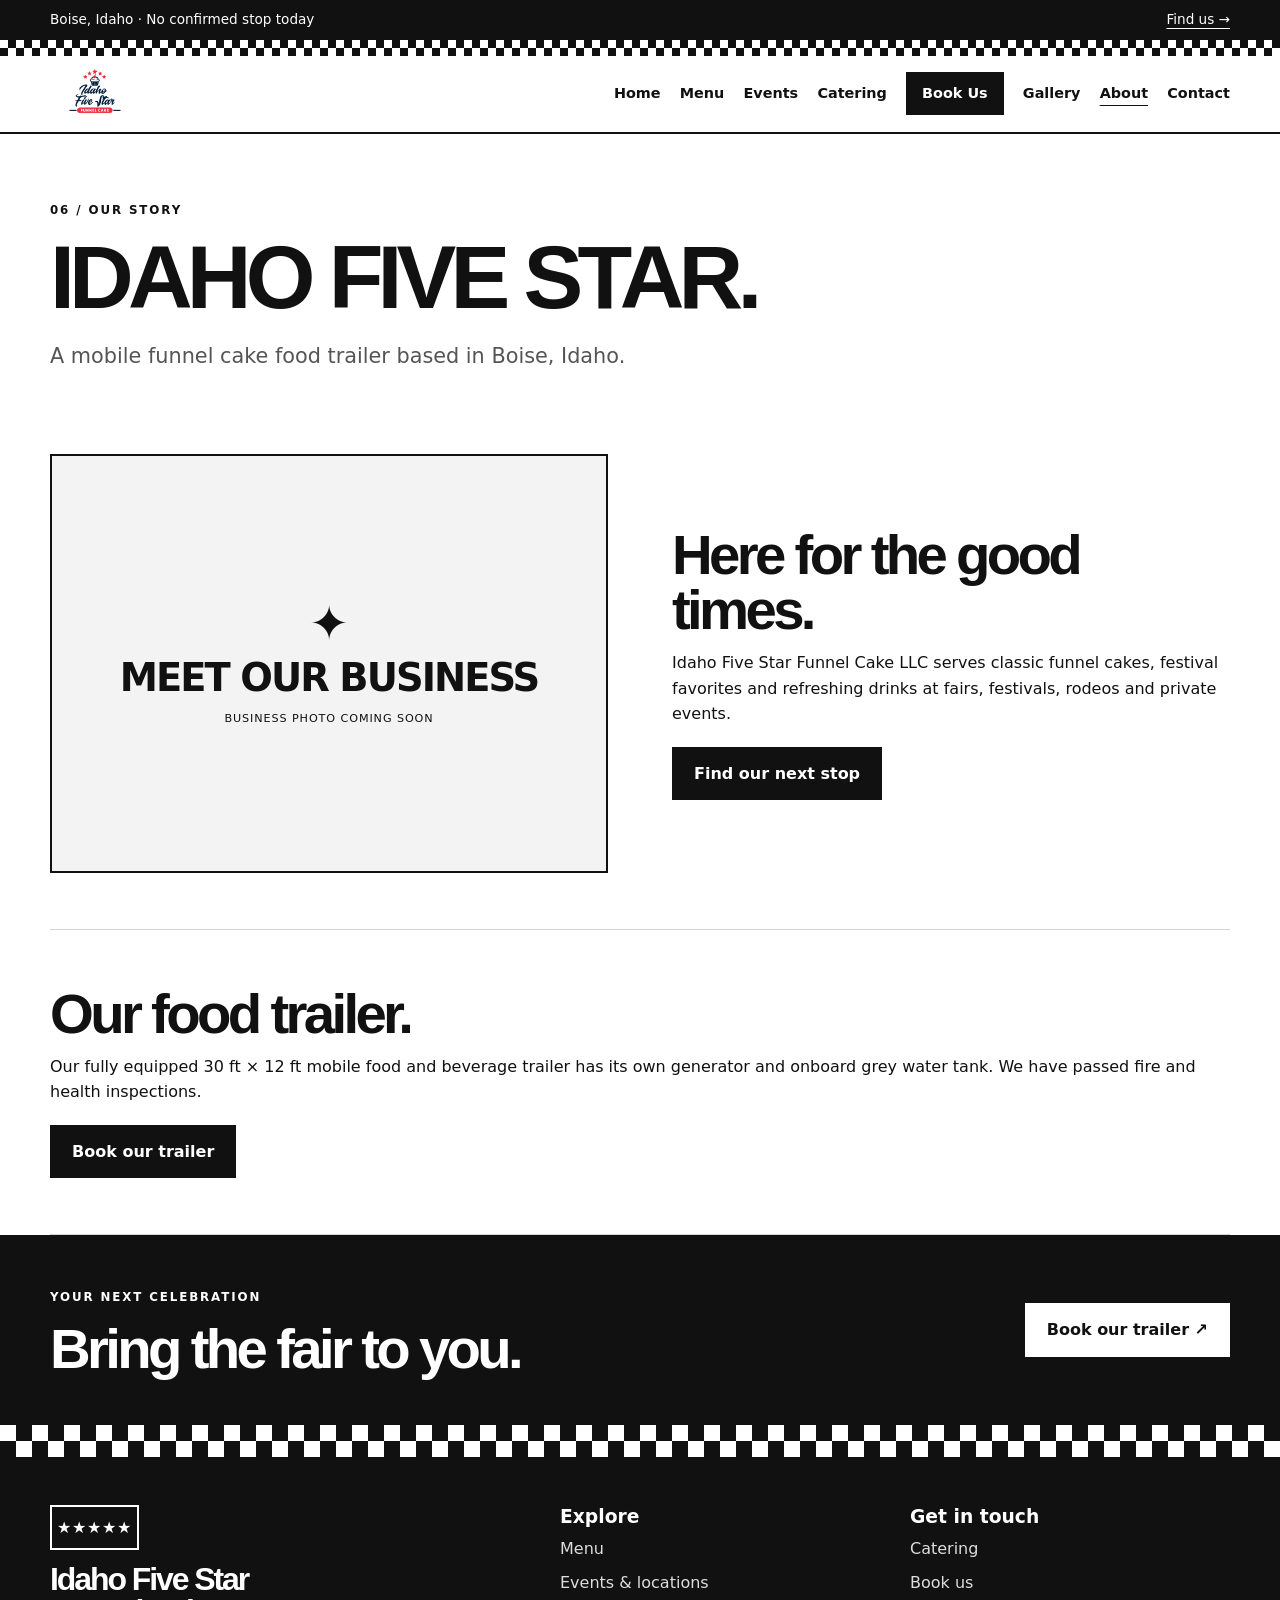
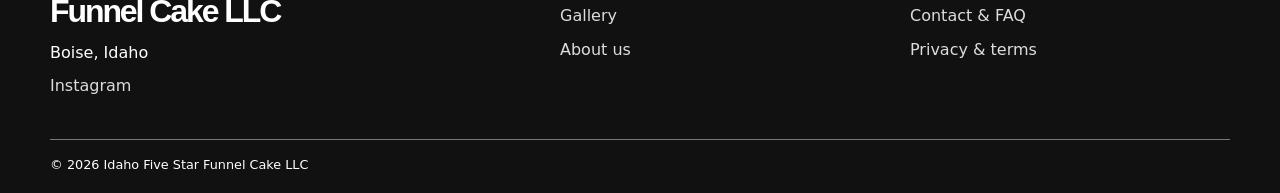
==== about/index.html @ a4c7d949 "Format about/index.html with consistent indentation" ====
<!doctype html>
<html lang="en">
    <head>
        <meta charset="utf-8">
        <meta name="viewport" content="width=device-width, initial-scale=1">
        <title>About | Idaho Five Star Funnel Cake LLC</title>
        <meta name="description" content="About — Idaho Five Star Funnel Cake LLC, a mobile funnel cake food trailer in Boise, Idaho.">
        <meta property="og:title" content="About | Idaho Five Star Funnel Cake LLC">
        <meta property="og:description" content="Find our trailer, explore our menu or request event catering.">
        <link rel="icon" href="../assets/favicon.svg">
        <link rel="stylesheet" href="../assets/styles.css">
        <script defer src="../assets/data.js"></script>
        <script defer src="../assets/core.js"></script>
        <script defer src="../assets/site.js"></script>
    </head>
    <body data-root="../">
        <a class="skip" href="#main">Skip to content</a>
        <div class="top">
            <div class="wrap between">
                <span id="today">Boise, Idaho · Schedule coming soon</span>
                <a href="../events/">Find us →</a>
            </div>
        </div>
        <div class="checker thin"></div>
        <header>
            <div class="wrap nav-wrap">
                <a class="brand" href=".././"><span class="mark">★★★★★</span><span><small>IDAHO FIVE STAR</small><strong>FUNNEL CAKE</strong></span></a>
                <button class="nav-toggle" aria-controls="nav" aria-expanded="false">Menu ☰</button>
                <nav id="nav" aria-label="Main navigation">
                    <a   href=".././">Home</a>
                    <a   href="../menu/">Menu</a>
                    <a   href="../events/">Events</a>
                    <a   href="../catering/">Catering</a>
                    <a  class="book" href="../booking/">Book Us</a>
                    <a   href="../gallery/">Gallery</a>
                    <a aria-current="page"  href="../about/">About</a>
                    <a   href="../contact/">Contact</a>
                </nav>
            </div>
        </header>
        <main id="main">
            <section class="intro wrap">
                <span class="eyebrow">06 / Our story</span>
                <h1>Idaho Five Star.</h1>
                <p class="lead">A mobile funnel cake food trailer based in Boise, Idaho.</p>
            </section>
            <section class="wrap section split">
                <div class="photo" data-photo="about">
                    <span aria-hidden="true">✦</span>
                    <strong>MEET OUR BUSINESS</strong>
                    <small>Business photo coming soon</small>
                </div>
                <div>
                    <h2>Here for the good times.</h2>
                    <p>Idaho Five Star Funnel Cake LLC serves classic funnel cakes, festival favorites and refreshing drinks at fairs, festivals, rodeos and private events.</p>
                    <a class="button" href="../events/">Find our next stop</a>
                </div>
            </section>
            <section class="wrap section">
                <h2>Our food trailer.</h2>
                <p>Our fully equipped 30 ft × 12 ft mobile food and beverage trailer has its own generator and onboard grey water tank. We have passed fire and health inspections.</p>
                <a class="button" href="../booking/">Book our trailer</a>
            </section>
            <section class="cta">
                <div class="wrap between">
                    <div>
                        <span class="eyebrow">Your next celebration</span>
                        <h2>Bring the fair to you.</h2>
                    </div>
                    <a class="button white" href="../booking/">Book our trailer ↗</a>
                </div>
            </section>
        </main>
        <div class="checker"></div>
        <footer>
            <div class="wrap footer-grid">
                <div>
                    <span class="mark">★★★★★</span>
                    <h2>Idaho Five Star<br>Funnel Cake LLC</h2>
                    <p>Boise, Idaho</p>
                    <div id="social"></div>
                </div>
                <div>
                    <h3>Explore</h3>
                    <a href="../menu/">Menu</a>
                    <a href="../events/">Events & locations</a>
                    <a href="../gallery/">Gallery</a>
                    <a href="../about/">About us</a>
                </div>
                <div>
                    <h3>Get in touch</h3>
                    <a href="../catering/">Catering</a>
                    <a href="../booking/">Book us</a>
                    <a href="../contact/">Contact & FAQ</a>
                    <a href="../privacy/">Privacy & terms</a>
                </div>
            </div>
            <div class="wrap copyright">© <span id="year"></span> Idaho Five Star Funnel Cake LLC</div>
        </footer>
    </body>
</html>
---- assets/styles.css ----
/* Theme: monochrome retro concession stand. Change these variables to rebrand. */
:root{--ink:#111;--paper:#fff;--soft:#f3f3f3;--muted:#555;--line:#d4d4d4;--max:1180px}*{box-sizing:border-box}html{scroll-behavior:smooth}body{margin:0;background:var(--paper);color:var(--ink);font:16px/1.6 system-ui,-apple-system,"Segoe UI",sans-serif}h1,h2,h3,p,figure{margin:0}h1,h2{font-family:Arial,Helvetica,sans-serif;font-weight:900;letter-spacing:-.065em;line-height:.99}h1{font-size:clamp(3.4rem,8vw,7rem);text-transform:uppercase}h2{font-size:clamp(2rem,4.4vw,3.6rem)}h3{line-height:1.25}p{margin-top:12px}a{color:inherit;text-underline-offset:4px}a:hover{text-decoration-thickness:2px}button,input,select,textarea{font:inherit}button{cursor:pointer}img{display:block;max-width:100%}:focus-visible{outline:3px solid #666;outline-offset:4px}.wrap{width:min(var(--max),calc(100% - 48px));margin:auto}.between{display:flex;justify-content:space-between;align-items:center;gap:20px}.top{background:#111;color:#fff;padding:9px 0;font-size:.85rem}.checker{height:32px;background:conic-gradient(#111 25%,#fff 0 50%,#111 0 75%,#fff 0) 0 0/32px 32px}.checker.thin{height:16px;background-size:16px 16px}header{border-bottom:2px solid #111}.nav-wrap{min-height:88px;display:flex;align-items:center;justify-content:space-between;gap:22px}.brand{display:flex;align-items:center;gap:9px;text-decoration:none;line-height:1.1;flex-shrink:0}.brand small{display:block;font-weight:800;letter-spacing:.12em;font-size:.67rem}.brand strong{font-size:1.25rem;font-weight:950;letter-spacing:-.06em}.mark{display:inline-block;font-size:1rem;letter-spacing:.04em;border:2px solid currentColor;padding:8px 5px}.nav-wrap nav{display:flex;gap:clamp(10px,1.5vw,20px);align-items:center;flex-wrap:wrap;font-size:.9rem;font-weight:700}.nav-wrap nav a{text-decoration:none}.nav-wrap nav a[aria-current]{text-decoration:underline;text-underline-offset:7px}.nav-wrap .book{padding:10px 16px;background:#111;color:#fff}.nav-toggle{display:none}.hero,.split{display:grid;grid-template-columns:1fr 1fr;gap:clamp(24px,5vw,72px);align-items:center}.hero{padding-block:72px}.hero h1{margin:18px 0 22px}.eyebrow{font-size:.74rem;text-transform:uppercase;letter-spacing:.16em;font-weight:850}.lead{color:var(--muted);font-size:clamp(1.05rem,2vw,1.3rem);max-width:690px}.actions{display:flex;gap:10px;flex-wrap:wrap;margin-top:28px}.button{display:inline-flex;align-items:center;justify-content:center;padding:12px 20px;min-height:48px;background:#111;color:#fff;border:2px solid #111;font-weight:800;text-decoration:none;text-align:center}.button:hover{background:#333}.button.outline{background:white;color:#111}.button.outline:hover{background:#eee}.button.white{background:white;color:#111;border-color:white}.button.white:hover{background:#ddd}.photo{aspect-ratio:4/3;background:var(--soft);border:2px solid #111;display:flex;flex-direction:column;align-items:center;justify-content:center;text-align:center;gap:12px;padding:18px;position:relative;overflow:hidden}.hero .photo{aspect-ratio:4/5;max-height:560px;background:#111;color:#fff;outline:2px solid #111;outline-offset:7px}.photo>span{font-size:3rem;line-height:1}.photo>strong{font-size:clamp(1.2rem,3vw,2.5rem);line-height:1;font-weight:900;letter-spacing:-.05em}.photo>small{text-transform:uppercase;letter-spacing:.08em;font-size:.7rem}.photo img{position:absolute;inset:0;width:100%;height:100%;object-fit:cover}.next{padding:22px 0;border-bottom:2px solid #111}.section{padding-block:56px;border-bottom:1px solid var(--line)}.section .button{margin-top:20px}form .button{margin-top:0!important}.grid{display:grid;grid-template-columns:repeat(3,minmax(0,1fr));gap:24px;margin-top:24px}.item{border-bottom:2px solid #111;padding-bottom:18px}.item .photo{aspect-ratio:4/3}.item h3{font-size:1.25rem;margin-top:12px}.item .between{align-items:baseline}.item .price{font-weight:800;white-space:nowrap}.item p{color:var(--muted)}.intro{padding-block:62px 25px}.intro h1{font-size:clamp(3rem,7vw,5.8rem);margin-top:12px}.intro .lead{margin-top:18px}.cta{background:#111;color:#fff;padding:48px 0}.cta h2{margin-top:12px}.filters{display:flex;flex-wrap:wrap;gap:8px;margin-block:14px}.filters button{background:#fff;border:1px solid #111;padding:10px 18px;min-height:44px;font-weight:700}.filters button[aria-pressed=true]{background:#111;color:white}.notice,.empty{padding:18px;border-left:4px solid #111;background:var(--soft);margin:16px 0}.grid>.empty{grid-column:1/-1}.event{display:grid;grid-template-columns:140px 1fr auto;gap:20px;padding:20px 0;border-bottom:1px solid var(--line);align-items:center}.event a{display:block}.spaced{margin-top:40px}.table-scroll{overflow-x:auto}table{border-collapse:collapse;width:100%;margin-top:18px;text-align:left}td,th{padding:12px;border-bottom:1px solid var(--line)}caption{text-align:left;margin-bottom:10px;color:var(--muted)}.top-align{align-items:start}form{display:grid;gap:16px}label{display:grid;gap:6px;font-weight:650}input,select,textarea{width:100%;border:1px solid #777;background:#fff;color:#111;padding:11px;min-height:46px}textarea{resize:vertical}.fields{display:grid;grid-template-columns:1fr 1fr;gap:14px}.check{display:flex;align-items:center;gap:10px;font-weight:400}.check input{width:20px;min-height:20px;flex-shrink:0;accent-color:#111}fieldset{border:1px solid #777;padding:15px}.estimate{padding:28px;background:#111;color:white;position:sticky;top:20px}.estimate output{display:block;font-size:clamp(2.5rem,6vw,4rem);font-weight:900;line-height:1.2}.estimate .line{display:flex;justify-content:space-between;border-bottom:1px solid #777;padding:10px 0;gap:10px}.trap{position:absolute;left:-10000px;width:1px;height:1px;overflow:hidden}.gallery-btn{background:none;border:0;padding:0;text-align:left;color:inherit}.gallery-btn img{width:100%;aspect-ratio:4/3;object-fit:cover}.gallery-btn span{display:block;padding-top:8px}dialog{max-width:90vw;max-height:90vh;border:2px solid #111;padding:18px}dialog::backdrop{background:#000b}dialog img{max-height:70vh}dialog button{display:block;margin-left:auto;border:0;background:none;font-size:2rem}details{border-bottom:1px solid var(--line);padding:16px 0}summary{font-weight:700;cursor:pointer}.prose{max-width:780px}.prose h2{margin-top:26px;font-size:2rem}footer{background:#111;color:#fff;padding:48px 0 18px}.footer-grid{display:grid;grid-template-columns:1.5fr 1fr 1fr;gap:30px}footer h2{font-size:2rem;margin-top:14px}footer a{display:block;margin:8px 0;text-decoration:none;color:#ddd}footer a:hover{text-decoration:underline}.copyright{margin-top:32px;padding-top:15px;border-top:1px solid #777;font-size:.8rem}.skip{position:absolute;left:8px;top:-100px;background:white;padding:10px;z-index:5}.skip:focus{top:10px}[hidden]{display:none!important}@media(max-width:1050px){.nav-toggle{display:block;background:#fff;border:1px solid #111;padding:10px;min-height:44px}.nav-wrap{flex-wrap:wrap;padding-block:12px;min-height:72px}.nav-wrap nav{display:none;width:100%;flex-direction:column;align-items:stretch;gap:0}.nav-wrap nav.open{display:flex}.nav-wrap nav a{padding:12px}.grid{grid-template-columns:repeat(2,minmax(0,1fr))}}@media(max-width:650px){.wrap{width:calc(100% - 32px)}.hero,.split,.footer-grid{grid-template-columns:1fr;gap:26px}.hero{padding-block:40px}.hero .photo{aspect-ratio:4/3}.section{padding-block:36px}.intro{padding-block:40px 15px}.between{flex-wrap:wrap;gap:10px}.top .between{flex-wrap:nowrap}.grid,.fields,.event{grid-template-columns:1fr}.estimate{position:static}.checker{height:24px;background-size:24px 24px}.checker.thin{height:12px;background-size:12px 12px}}@media(prefers-reduced-motion:reduce){html{scroll-behavior:auto}}

/* Official logo, illustrative menu photos and text-only drinks dropdown. */
.brand-logo{width:100px;height:60px;object-fit:contain}
.hero .photo.logo-hero{background:transparent;width:min(100%,280px);aspect-ratio:1/1;max-height:280px;justify-self:center;border:0;outline:0;padding:0}
.hero .photo.logo-hero img{object-fit:contain;padding:0}
.image-note{display:block;color:#555;font-size:.72rem;margin-top:5px}
.item .between{flex-wrap:wrap;gap:4px 12px}.item .price{font-size:.85rem;white-space:normal}
.drinks-item{grid-column:1/-1;padding:0;border:1px solid #111}
.drinks-item details{border:0;padding:0}
.drinks-item summary{padding:18px 22px;cursor:pointer;display:list-item}
.drinks-item .drinks-title{font-size:1.25rem;margin-left:8px;font-weight:800}
.drinks-item .price{float:right;margin-left:8px}
.drinks-item details p{padding:0 22px}.drinks-item ul{margin:14px 22px 22px;padding-left:20px}
@media(max-width:650px){.brand-logo{width:85px;height:50px}.hero .photo.logo-hero{width:min(100%,190px);max-height:190px;aspect-ratio:1/1}.drinks-item summary{padding:14px}.drinks-item .price{float:none;display:block;margin-left:22px}}

/* Prevent intrinsic image dimensions from expanding the navigation header. */
.nav-wrap .brand:has(.brand-logo){width:90px;height:60px;flex:0 0 90px}.nav-wrap .brand img.brand-logo{width:90px!important;height:60px!important;max-width:90px!important;max-height:60px!important;object-fit:contain}.nav-wrap{min-height:76px}.nav-wrap nav{flex-shrink:1}
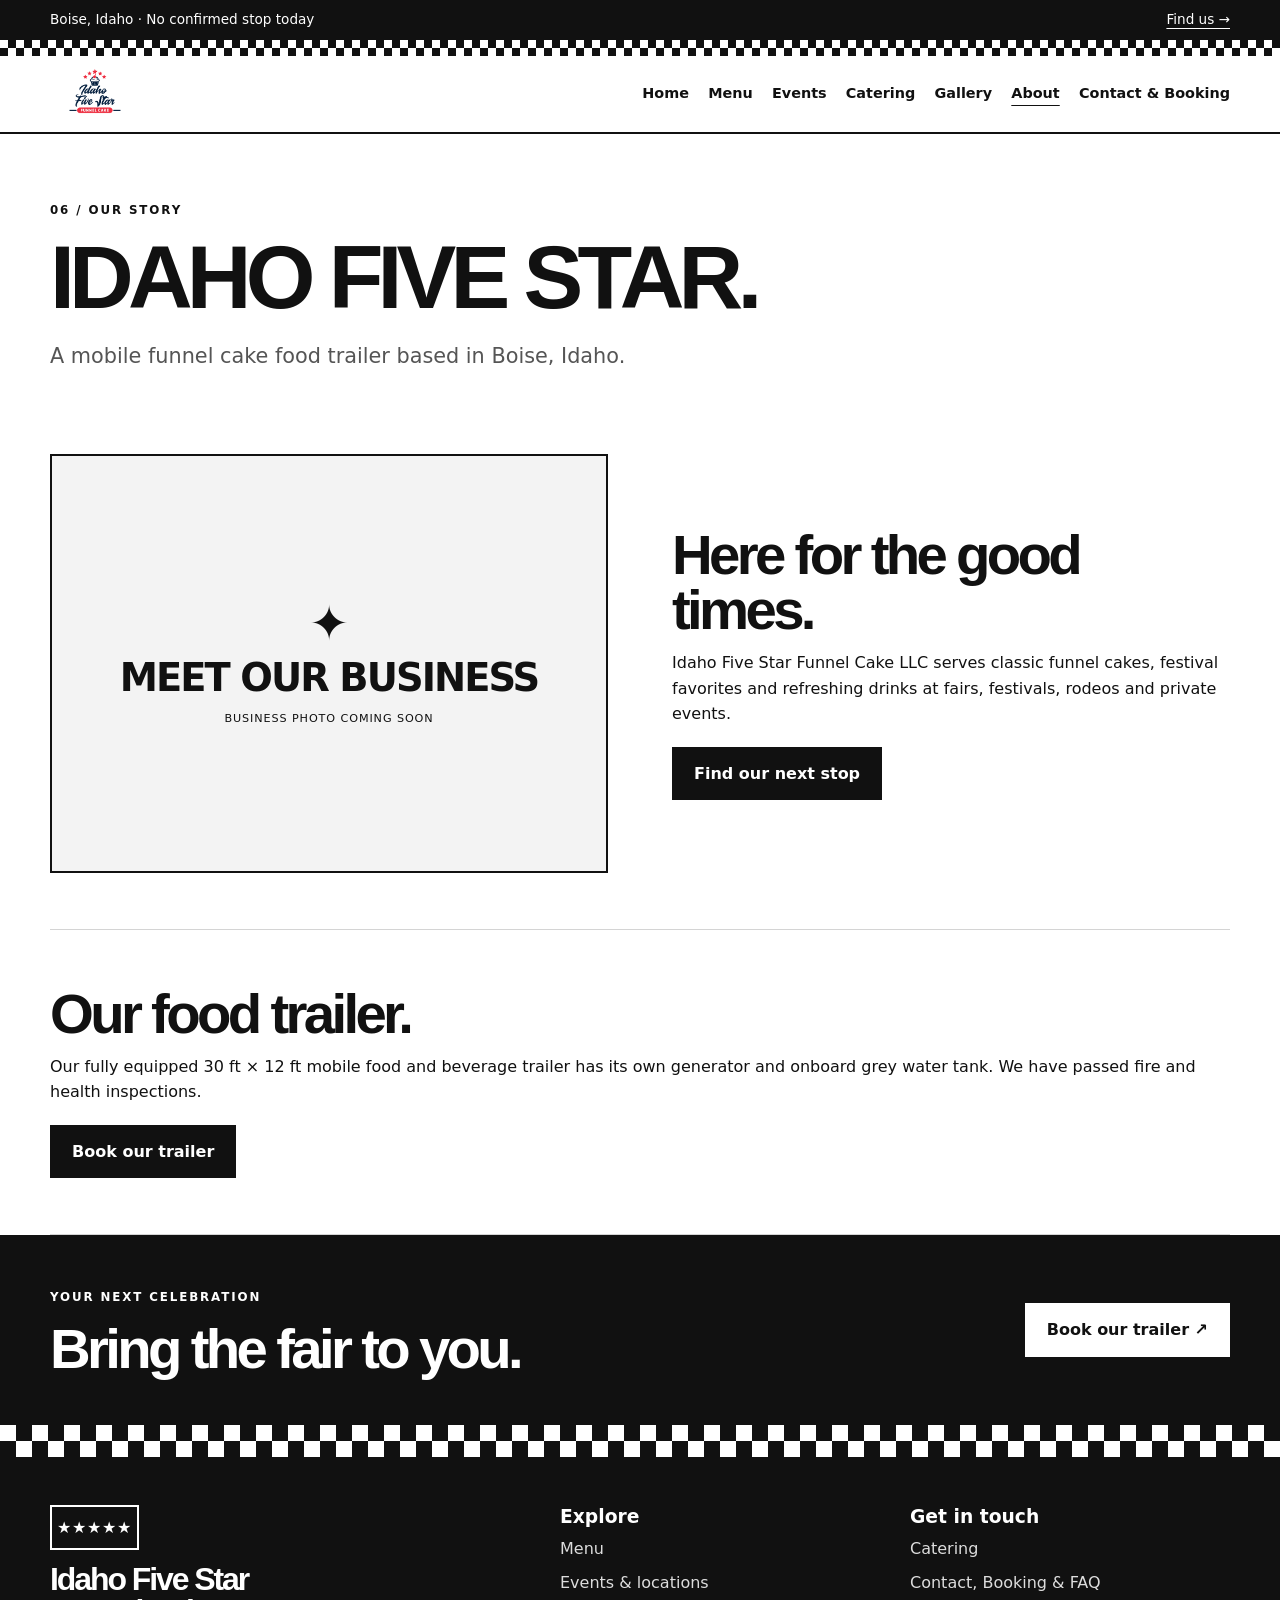
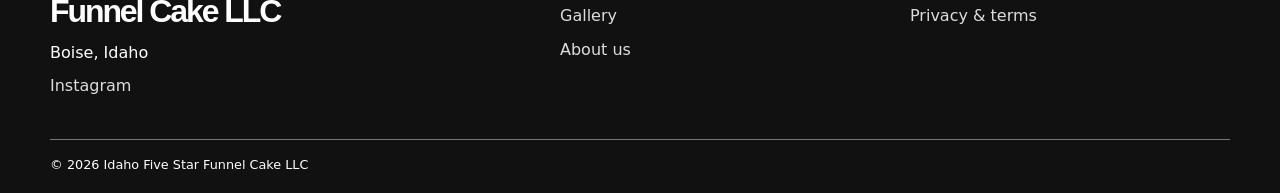
==== commit 23496102: "Combine Contact and Book Us navigation and pages" ====
--- a/about/index.html
+++ b/about/index.html
@@ -31,10 +31,9 @@
                     <a   href="../menu/">Menu</a>
                     <a   href="../events/">Events</a>
                     <a   href="../catering/">Catering</a>
-                    <a  class="book" href="../booking/">Book Us</a>
                     <a   href="../gallery/">Gallery</a>
                     <a aria-current="page"  href="../about/">About</a>
-                    <a   href="../contact/">Contact</a>
+                    <a   href="../contact/">Contact &amp; Booking</a>
                 </nav>
             </div>
         </header>
@@ -59,7 +58,7 @@
             <section class="wrap section">
                 <h2>Our food trailer.</h2>
                 <p>Our fully equipped 30 ft × 12 ft mobile food and beverage trailer has its own generator and onboard grey water tank. We have passed fire and health inspections.</p>
-                <a class="button" href="../booking/">Book our trailer</a>
+                <a class="button" href="../contact/#booking">Book our trailer</a>
             </section>
             <section class="cta">
                 <div class="wrap between">
@@ -67,7 +66,7 @@
                         <span class="eyebrow">Your next celebration</span>
                         <h2>Bring the fair to you.</h2>
                     </div>
-                    <a class="button white" href="../booking/">Book our trailer ↗</a>
+                    <a class="button white" href="../contact/#booking">Book our trailer ↗</a>
                 </div>
             </section>
         </main>
@@ -90,8 +89,7 @@
                 <div>
                     <h3>Get in touch</h3>
                     <a href="../catering/">Catering</a>
-                    <a href="../booking/">Book us</a>
-                    <a href="../contact/">Contact & FAQ</a>
+                    <a href="../contact/">Contact, Booking &amp; FAQ</a>
                     <a href="../privacy/">Privacy & terms</a>
                 </div>
             </div>
--- a/assets/styles.css
+++ b/assets/styles.css
@@ -1,19 +1,868 @@
 /* Theme: monochrome retro concession stand. Change these variables to rebrand. */
-:root{--ink:#111;--paper:#fff;--soft:#f3f3f3;--muted:#555;--line:#d4d4d4;--max:1180px}*{box-sizing:border-box}html{scroll-behavior:smooth}body{margin:0;background:var(--paper);color:var(--ink);font:16px/1.6 system-ui,-apple-system,"Segoe UI",sans-serif}h1,h2,h3,p,figure{margin:0}h1,h2{font-family:Arial,Helvetica,sans-serif;font-weight:900;letter-spacing:-.065em;line-height:.99}h1{font-size:clamp(3.4rem,8vw,7rem);text-transform:uppercase}h2{font-size:clamp(2rem,4.4vw,3.6rem)}h3{line-height:1.25}p{margin-top:12px}a{color:inherit;text-underline-offset:4px}a:hover{text-decoration-thickness:2px}button,input,select,textarea{font:inherit}button{cursor:pointer}img{display:block;max-width:100%}:focus-visible{outline:3px solid #666;outline-offset:4px}.wrap{width:min(var(--max),calc(100% - 48px));margin:auto}.between{display:flex;justify-content:space-between;align-items:center;gap:20px}.top{background:#111;color:#fff;padding:9px 0;font-size:.85rem}.checker{height:32px;background:conic-gradient(#111 25%,#fff 0 50%,#111 0 75%,#fff 0) 0 0/32px 32px}.checker.thin{height:16px;background-size:16px 16px}header{border-bottom:2px solid #111}.nav-wrap{min-height:88px;display:flex;align-items:center;justify-content:space-between;gap:22px}.brand{display:flex;align-items:center;gap:9px;text-decoration:none;line-height:1.1;flex-shrink:0}.brand small{display:block;font-weight:800;letter-spacing:.12em;font-size:.67rem}.brand strong{font-size:1.25rem;font-weight:950;letter-spacing:-.06em}.mark{display:inline-block;font-size:1rem;letter-spacing:.04em;border:2px solid currentColor;padding:8px 5px}.nav-wrap nav{display:flex;gap:clamp(10px,1.5vw,20px);align-items:center;flex-wrap:wrap;font-size:.9rem;font-weight:700}.nav-wrap nav a{text-decoration:none}.nav-wrap nav a[aria-current]{text-decoration:underline;text-underline-offset:7px}.nav-wrap .book{padding:10px 16px;background:#111;color:#fff}.nav-toggle{display:none}.hero,.split{display:grid;grid-template-columns:1fr 1fr;gap:clamp(24px,5vw,72px);align-items:center}.hero{padding-block:72px}.hero h1{margin:18px 0 22px}.eyebrow{font-size:.74rem;text-transform:uppercase;letter-spacing:.16em;font-weight:850}.lead{color:var(--muted);font-size:clamp(1.05rem,2vw,1.3rem);max-width:690px}.actions{display:flex;gap:10px;flex-wrap:wrap;margin-top:28px}.button{display:inline-flex;align-items:center;justify-content:center;padding:12px 20px;min-height:48px;background:#111;color:#fff;border:2px solid #111;font-weight:800;text-decoration:none;text-align:center}.button:hover{background:#333}.button.outline{background:white;color:#111}.button.outline:hover{background:#eee}.button.white{background:white;color:#111;border-color:white}.button.white:hover{background:#ddd}.photo{aspect-ratio:4/3;background:var(--soft);border:2px solid #111;display:flex;flex-direction:column;align-items:center;justify-content:center;text-align:center;gap:12px;padding:18px;position:relative;overflow:hidden}.hero .photo{aspect-ratio:4/5;max-height:560px;background:#111;color:#fff;outline:2px solid #111;outline-offset:7px}.photo>span{font-size:3rem;line-height:1}.photo>strong{font-size:clamp(1.2rem,3vw,2.5rem);line-height:1;font-weight:900;letter-spacing:-.05em}.photo>small{text-transform:uppercase;letter-spacing:.08em;font-size:.7rem}.photo img{position:absolute;inset:0;width:100%;height:100%;object-fit:cover}.next{padding:22px 0;border-bottom:2px solid #111}.section{padding-block:56px;border-bottom:1px solid var(--line)}.section .button{margin-top:20px}form .button{margin-top:0!important}.grid{display:grid;grid-template-columns:repeat(3,minmax(0,1fr));gap:24px;margin-top:24px}.item{border-bottom:2px solid #111;padding-bottom:18px}.item .photo{aspect-ratio:4/3}.item h3{font-size:1.25rem;margin-top:12px}.item .between{align-items:baseline}.item .price{font-weight:800;white-space:nowrap}.item p{color:var(--muted)}.intro{padding-block:62px 25px}.intro h1{font-size:clamp(3rem,7vw,5.8rem);margin-top:12px}.intro .lead{margin-top:18px}.cta{background:#111;color:#fff;padding:48px 0}.cta h2{margin-top:12px}.filters{display:flex;flex-wrap:wrap;gap:8px;margin-block:14px}.filters button{background:#fff;border:1px solid #111;padding:10px 18px;min-height:44px;font-weight:700}.filters button[aria-pressed=true]{background:#111;color:white}.notice,.empty{padding:18px;border-left:4px solid #111;background:var(--soft);margin:16px 0}.grid>.empty{grid-column:1/-1}.event{display:grid;grid-template-columns:140px 1fr auto;gap:20px;padding:20px 0;border-bottom:1px solid var(--line);align-items:center}.event a{display:block}.spaced{margin-top:40px}.table-scroll{overflow-x:auto}table{border-collapse:collapse;width:100%;margin-top:18px;text-align:left}td,th{padding:12px;border-bottom:1px solid var(--line)}caption{text-align:left;margin-bottom:10px;color:var(--muted)}.top-align{align-items:start}form{display:grid;gap:16px}label{display:grid;gap:6px;font-weight:650}input,select,textarea{width:100%;border:1px solid #777;background:#fff;color:#111;padding:11px;min-height:46px}textarea{resize:vertical}.fields{display:grid;grid-template-columns:1fr 1fr;gap:14px}.check{display:flex;align-items:center;gap:10px;font-weight:400}.check input{width:20px;min-height:20px;flex-shrink:0;accent-color:#111}fieldset{border:1px solid #777;padding:15px}.estimate{padding:28px;background:#111;color:white;position:sticky;top:20px}.estimate output{display:block;font-size:clamp(2.5rem,6vw,4rem);font-weight:900;line-height:1.2}.estimate .line{display:flex;justify-content:space-between;border-bottom:1px solid #777;padding:10px 0;gap:10px}.trap{position:absolute;left:-10000px;width:1px;height:1px;overflow:hidden}.gallery-btn{background:none;border:0;padding:0;text-align:left;color:inherit}.gallery-btn img{width:100%;aspect-ratio:4/3;object-fit:cover}.gallery-btn span{display:block;padding-top:8px}dialog{max-width:90vw;max-height:90vh;border:2px solid #111;padding:18px}dialog::backdrop{background:#000b}dialog img{max-height:70vh}dialog button{display:block;margin-left:auto;border:0;background:none;font-size:2rem}details{border-bottom:1px solid var(--line);padding:16px 0}summary{font-weight:700;cursor:pointer}.prose{max-width:780px}.prose h2{margin-top:26px;font-size:2rem}footer{background:#111;color:#fff;padding:48px 0 18px}.footer-grid{display:grid;grid-template-columns:1.5fr 1fr 1fr;gap:30px}footer h2{font-size:2rem;margin-top:14px}footer a{display:block;margin:8px 0;text-decoration:none;color:#ddd}footer a:hover{text-decoration:underline}.copyright{margin-top:32px;padding-top:15px;border-top:1px solid #777;font-size:.8rem}.skip{position:absolute;left:8px;top:-100px;background:white;padding:10px;z-index:5}.skip:focus{top:10px}[hidden]{display:none!important}@media(max-width:1050px){.nav-toggle{display:block;background:#fff;border:1px solid #111;padding:10px;min-height:44px}.nav-wrap{flex-wrap:wrap;padding-block:12px;min-height:72px}.nav-wrap nav{display:none;width:100%;flex-direction:column;align-items:stretch;gap:0}.nav-wrap nav.open{display:flex}.nav-wrap nav a{padding:12px}.grid{grid-template-columns:repeat(2,minmax(0,1fr))}}@media(max-width:650px){.wrap{width:calc(100% - 32px)}.hero,.split,.footer-grid{grid-template-columns:1fr;gap:26px}.hero{padding-block:40px}.hero .photo{aspect-ratio:4/3}.section{padding-block:36px}.intro{padding-block:40px 15px}.between{flex-wrap:wrap;gap:10px}.top .between{flex-wrap:nowrap}.grid,.fields,.event{grid-template-columns:1fr}.estimate{position:static}.checker{height:24px;background-size:24px 24px}.checker.thin{height:12px;background-size:12px 12px}}@media(prefers-reduced-motion:reduce){html{scroll-behavior:auto}}
+
+:root {
+    --ink: #111;
+    --paper: #fff;
+    --soft: #f3f3f3;
+    --muted: #555;
+    --line: #d4d4d4;
+    --max: 1180px;
+}
+
+* {
+    box-sizing: border-box;
+}
+
+html {
+    scroll-behavior: smooth;
+}
+
+body {
+    margin: 0;
+    background: var(--paper);
+    color: var(--ink);
+    font: 16px/1.6 system-ui,-apple-system,"Segoe UI",sans-serif;
+}
+
+h1, h2, h3, p, figure {
+    margin: 0;
+}
+
+h1, h2 {
+    font-family: Arial,Helvetica,sans-serif;
+    font-weight: 900;
+    letter-spacing: -.065em;
+    line-height: .99;
+}
+
+h1 {
+    font-size: clamp(3.4rem,8vw,7rem);
+    text-transform: uppercase;
+}
+
+h2 {
+    font-size: clamp(2rem,4.4vw,3.6rem);
+}
+
+h3 {
+    line-height: 1.25;
+}
+
+p {
+    margin-top: 12px;
+}
+
+a {
+    color: inherit;
+    text-underline-offset: 4px;
+}
+
+a:hover {
+    text-decoration-thickness: 2px;
+}
+
+button, input, select, textarea {
+    font: inherit;
+}
+
+button {
+    cursor: pointer;
+}
+
+img {
+    display: block;
+    max-width: 100%;
+}
+
+:focus-visible {
+    outline: 3px solid #666;
+    outline-offset: 4px;
+}
+
+.wrap {
+    width: min(var(--max),calc(100% - 48px));
+    margin: auto;
+}
+
+.between {
+    display: flex;
+    justify-content: space-between;
+    align-items: center;
+    gap: 20px;
+}
+
+.top {
+    background: #111;
+    color: #fff;
+    padding: 9px 0;
+    font-size: .85rem;
+}
+
+.checker {
+    height: 32px;
+    background: conic-gradient(#111 25%,#fff 0 50%,#111 0 75%,#fff 0) 0 0/32px 32px;
+}
+
+.checker.thin {
+    height: 16px;
+    background-size: 16px 16px;
+}
+
+header {
+    border-bottom: 2px solid #111;
+}
+
+.nav-wrap {
+    min-height: 88px;
+    display: flex;
+    align-items: center;
+    justify-content: space-between;
+    gap: 22px;
+}
+
+.brand {
+    display: flex;
+    align-items: center;
+    gap: 9px;
+    text-decoration: none;
+    line-height: 1.1;
+    flex-shrink: 0;
+}
+
+.brand small {
+    display: block;
+    font-weight: 800;
+    letter-spacing: .12em;
+    font-size: .67rem;
+}
+
+.brand strong {
+    font-size: 1.25rem;
+    font-weight: 950;
+    letter-spacing: -.06em;
+}
+
+.mark {
+    display: inline-block;
+    font-size: 1rem;
+    letter-spacing: .04em;
+    border: 2px solid currentColor;
+    padding: 8px 5px;
+}
+
+.nav-wrap nav {
+    display: flex;
+    gap: clamp(10px,1.5vw,20px);
+    align-items: center;
+    flex-wrap: wrap;
+    font-size: .9rem;
+    font-weight: 700;
+}
+
+.nav-wrap nav a {
+    text-decoration: none;
+}
+
+.nav-wrap nav a[aria-current] {
+    text-decoration: underline;
+    text-underline-offset: 7px;
+}
+
+.nav-wrap .book {
+    padding: 10px 16px;
+    background: #111;
+    color: #fff;
+}
+
+.nav-toggle {
+    display: none;
+}
+
+.hero, .split {
+    display: grid;
+    grid-template-columns: 1fr 1fr;
+    gap: clamp(24px,5vw,72px);
+    align-items: center;
+}
+
+.hero {
+    padding-block: 72px;
+}
+
+.hero h1 {
+    margin: 18px 0 22px;
+}
+
+.eyebrow {
+    font-size: .74rem;
+    text-transform: uppercase;
+    letter-spacing: .16em;
+    font-weight: 850;
+}
+
+.lead {
+    color: var(--muted);
+    font-size: clamp(1.05rem,2vw,1.3rem);
+    max-width: 690px;
+}
+
+.actions {
+    display: flex;
+    gap: 10px;
+    flex-wrap: wrap;
+    margin-top: 28px;
+}
+
+.button {
+    display: inline-flex;
+    align-items: center;
+    justify-content: center;
+    padding: 12px 20px;
+    min-height: 48px;
+    background: #111;
+    color: #fff;
+    border: 2px solid #111;
+    font-weight: 800;
+    text-decoration: none;
+    text-align: center;
+}
+
+.button:hover {
+    background: #333;
+}
+
+.button.outline {
+    background: white;
+    color: #111;
+}
+
+.button.outline:hover {
+    background: #eee;
+}
+
+.button.white {
+    background: white;
+    color: #111;
+    border-color: white;
+}
+
+.button.white:hover {
+    background: #ddd;
+}
+
+.photo {
+    aspect-ratio: 4/3;
+    background: var(--soft);
+    border: 2px solid #111;
+    display: flex;
+    flex-direction: column;
+    align-items: center;
+    justify-content: center;
+    text-align: center;
+    gap: 12px;
+    padding: 18px;
+    position: relative;
+    overflow: hidden;
+}
+
+.hero .photo {
+    aspect-ratio: 4/5;
+    max-height: 560px;
+    background: #111;
+    color: #fff;
+    outline: 2px solid #111;
+    outline-offset: 7px;
+}
+
+.photo>span {
+    font-size: 3rem;
+    line-height: 1;
+}
+
+.photo>strong {
+    font-size: clamp(1.2rem,3vw,2.5rem);
+    line-height: 1;
+    font-weight: 900;
+    letter-spacing: -.05em;
+}
+
+.photo>small {
+    text-transform: uppercase;
+    letter-spacing: .08em;
+    font-size: .7rem;
+}
+
+.photo img {
+    position: absolute;
+    inset: 0;
+    width: 100%;
+    height: 100%;
+    object-fit: cover;
+}
+
+.next {
+    padding: 22px 0;
+    border-bottom: 2px solid #111;
+}
+
+.section {
+    padding-block: 56px;
+    border-bottom: 1px solid var(--line);
+}
+
+.section .button {
+    margin-top: 20px;
+}
+
+form .button {
+    margin-top: 0!important;
+}
+
+.grid {
+    display: grid;
+    grid-template-columns: repeat(3,minmax(0,1fr));
+    gap: 24px;
+    margin-top: 24px;
+}
+
+.item {
+    border-bottom: 2px solid #111;
+    padding-bottom: 18px;
+}
+
+.item .photo {
+    aspect-ratio: 4/3;
+}
+
+.item h3 {
+    font-size: 1.25rem;
+    margin-top: 12px;
+}
+
+.item .between {
+    align-items: baseline;
+}
+
+.item .price {
+    font-weight: 800;
+    white-space: nowrap;
+}
+
+.item p {
+    color: var(--muted);
+}
+
+.intro {
+    padding-block: 62px 25px;
+}
+
+.intro h1 {
+    font-size: clamp(3rem,7vw,5.8rem);
+    margin-top: 12px;
+}
+
+.intro .lead {
+    margin-top: 18px;
+}
+
+.cta {
+    background: #111;
+    color: #fff;
+    padding: 48px 0;
+}
+
+.cta h2 {
+    margin-top: 12px;
+}
+
+.filters {
+    display: flex;
+    flex-wrap: wrap;
+    gap: 8px;
+    margin-block: 14px;
+}
+
+.filters button {
+    background: #fff;
+    border: 1px solid #111;
+    padding: 10px 18px;
+    min-height: 44px;
+    font-weight: 700;
+}
+
+.filters button[aria-pressed=true] {
+    background: #111;
+    color: white;
+}
+
+.notice, .empty {
+    padding: 18px;
+    border-left: 4px solid #111;
+    background: var(--soft);
+    margin: 16px 0;
+}
+
+.grid>.empty {
+    grid-column: 1/-1;
+}
+
+.event {
+    display: grid;
+    grid-template-columns: 140px 1fr auto;
+    gap: 20px;
+    padding: 20px 0;
+    border-bottom: 1px solid var(--line);
+    align-items: center;
+}
+
+.event a {
+    display: block;
+}
+
+.spaced {
+    margin-top: 40px;
+}
+
+.table-scroll {
+    overflow-x: auto;
+}
+
+table {
+    border-collapse: collapse;
+    width: 100%;
+    margin-top: 18px;
+    text-align: left;
+}
+
+td, th {
+    padding: 12px;
+    border-bottom: 1px solid var(--line);
+}
+
+caption {
+    text-align: left;
+    margin-bottom: 10px;
+    color: var(--muted);
+}
+
+.top-align {
+    align-items: start;
+}
+
+form {
+    display: grid;
+    gap: 16px;
+}
+
+label {
+    display: grid;
+    gap: 6px;
+    font-weight: 650;
+}
+
+input, select, textarea {
+    width: 100%;
+    border: 1px solid #777;
+    background: #fff;
+    color: #111;
+    padding: 11px;
+    min-height: 46px;
+}
+
+textarea {
+    resize: vertical;
+}
+
+.fields {
+    display: grid;
+    grid-template-columns: 1fr 1fr;
+    gap: 14px;
+}
+
+.check {
+    display: flex;
+    align-items: center;
+    gap: 10px;
+    font-weight: 400;
+}
+
+.check input {
+    width: 20px;
+    min-height: 20px;
+    flex-shrink: 0;
+    accent-color: #111;
+}
+
+fieldset {
+    border: 1px solid #777;
+    padding: 15px;
+}
+
+.estimate {
+    padding: 28px;
+    background: #111;
+    color: white;
+    position: sticky;
+    top: 20px;
+}
+
+.estimate output {
+    display: block;
+    font-size: clamp(2.5rem,6vw,4rem);
+    font-weight: 900;
+    line-height: 1.2;
+}
+
+.estimate .line {
+    display: flex;
+    justify-content: space-between;
+    border-bottom: 1px solid #777;
+    padding: 10px 0;
+    gap: 10px;
+}
+
+.trap {
+    position: absolute;
+    left: -10000px;
+    width: 1px;
+    height: 1px;
+    overflow: hidden;
+}
+
+.gallery-btn {
+    background: none;
+    border: 0;
+    padding: 0;
+    text-align: left;
+    color: inherit;
+}
+
+.gallery-btn img {
+    width: 100%;
+    aspect-ratio: 4/3;
+    object-fit: cover;
+}
+
+.gallery-btn span {
+    display: block;
+    padding-top: 8px;
+}
+
+dialog {
+    max-width: 90vw;
+    max-height: 90vh;
+    border: 2px solid #111;
+    padding: 18px;
+}
+
+dialog::backdrop {
+    background: #000b;
+}
+
+dialog img {
+    max-height: 70vh;
+}
+
+dialog button {
+    display: block;
+    margin-left: auto;
+    border: 0;
+    background: none;
+    font-size: 2rem;
+}
+
+details {
+    border-bottom: 1px solid var(--line);
+    padding: 16px 0;
+}
+
+summary {
+    font-weight: 700;
+    cursor: pointer;
+}
+
+.prose {
+    max-width: 780px;
+}
+
+.prose h2 {
+    margin-top: 26px;
+    font-size: 2rem;
+}
+
+footer {
+    background: #111;
+    color: #fff;
+    padding: 48px 0 18px;
+}
+
+.footer-grid {
+    display: grid;
+    grid-template-columns: 1.5fr 1fr 1fr;
+    gap: 30px;
+}
+
+footer h2 {
+    font-size: 2rem;
+    margin-top: 14px;
+}
+
+footer a {
+    display: block;
+    margin: 8px 0;
+    text-decoration: none;
+    color: #ddd;
+}
+
+footer a:hover {
+    text-decoration: underline;
+}
+
+.copyright {
+    margin-top: 32px;
+    padding-top: 15px;
+    border-top: 1px solid #777;
+    font-size: .8rem;
+}
+
+.skip {
+    position: absolute;
+    left: 8px;
+    top: -100px;
+    background: white;
+    padding: 10px;
+    z-index: 5;
+}
+
+.skip:focus {
+    top: 10px;
+}
+
+[hidden] {
+    display: none!important;
+}
+
+@media(max-width:1050px) {
+    .nav-toggle {
+        display: block;
+        background: #fff;
+        border: 1px solid #111;
+        padding: 10px;
+        min-height: 44px;
+    }
+
+    .nav-wrap {
+        flex-wrap: wrap;
+        padding-block: 12px;
+        min-height: 72px;
+    }
+
+    .nav-wrap nav {
+        display: none;
+        width: 100%;
+        flex-direction: column;
+        align-items: stretch;
+        gap: 0;
+    }
+
+    .nav-wrap nav.open {
+        display: flex;
+    }
+
+    .nav-wrap nav a {
+        padding: 12px;
+    }
+
+    .grid {
+        grid-template-columns: repeat(2,minmax(0,1fr));
+    }
+
+}
+
+@media(max-width:650px) {
+    .wrap {
+        width: calc(100% - 32px);
+    }
+
+    .hero, .split, .footer-grid {
+        grid-template-columns: 1fr;
+        gap: 26px;
+    }
+
+    .hero {
+        padding-block: 40px;
+    }
+
+    .hero .photo {
+        aspect-ratio: 4/3;
+    }
+
+    .section {
+        padding-block: 36px;
+    }
+
+    .intro {
+        padding-block: 40px 15px;
+    }
+
+    .between {
+        flex-wrap: wrap;
+        gap: 10px;
+    }
+
+    .top .between {
+        flex-wrap: nowrap;
+    }
+
+    .grid, .fields, .event {
+        grid-template-columns: 1fr;
+    }
+
+    .estimate {
+        position: static;
+    }
+
+    .checker {
+        height: 24px;
+        background-size: 24px 24px;
+    }
+
+    .checker.thin {
+        height: 12px;
+        background-size: 12px 12px;
+    }
+
+}
+
+@media(prefers-reduced-motion:reduce) {
+    html {
+        scroll-behavior: auto;
+    }
+
+}
 
 /* Official logo, illustrative menu photos and text-only drinks dropdown. */
-.brand-logo{width:100px;height:60px;object-fit:contain}
-.hero .photo.logo-hero{background:transparent;width:min(100%,280px);aspect-ratio:1/1;max-height:280px;justify-self:center;border:0;outline:0;padding:0}
-.hero .photo.logo-hero img{object-fit:contain;padding:0}
-.image-note{display:block;color:#555;font-size:.72rem;margin-top:5px}
-.item .between{flex-wrap:wrap;gap:4px 12px}.item .price{font-size:.85rem;white-space:normal}
-.drinks-item{grid-column:1/-1;padding:0;border:1px solid #111}
-.drinks-item details{border:0;padding:0}
-.drinks-item summary{padding:18px 22px;cursor:pointer;display:list-item}
-.drinks-item .drinks-title{font-size:1.25rem;margin-left:8px;font-weight:800}
-.drinks-item .price{float:right;margin-left:8px}
-.drinks-item details p{padding:0 22px}.drinks-item ul{margin:14px 22px 22px;padding-left:20px}
-@media(max-width:650px){.brand-logo{width:85px;height:50px}.hero .photo.logo-hero{width:min(100%,190px);max-height:190px;aspect-ratio:1/1}.drinks-item summary{padding:14px}.drinks-item .price{float:none;display:block;margin-left:22px}}
+
+.brand-logo {
+    width: 100px;
+    height: 60px;
+    object-fit: contain;
+}
+
+.hero .photo.logo-hero {
+    background: transparent;
+    width: min(100%,280px);
+    aspect-ratio: 1/1;
+    max-height: 280px;
+    justify-self: center;
+    border: 0;
+    outline: 0;
+    padding: 0;
+}
+
+.hero .photo.logo-hero img {
+    object-fit: contain;
+    padding: 0;
+}
+
+.image-note {
+    display: block;
+    color: #555;
+    font-size: .72rem;
+    margin-top: 5px;
+}
+
+.item .between {
+    flex-wrap: wrap;
+    gap: 4px 12px;
+}
+
+.item .price {
+    font-size: .85rem;
+    white-space: normal;
+}
+
+.drinks-item {
+    grid-column: 1/-1;
+    padding: 0;
+    border: 1px solid #111;
+}
+
+.drinks-item details {
+    border: 0;
+    padding: 0;
+}
+
+.drinks-item summary {
+    padding: 18px 22px;
+    cursor: pointer;
+    display: list-item;
+}
+
+.drinks-item .drinks-title {
+    font-size: 1.25rem;
+    margin-left: 8px;
+    font-weight: 800;
+}
+
+.drinks-item .price {
+    float: right;
+    margin-left: 8px;
+}
+
+.drinks-item details p {
+    padding: 0 22px;
+}
+
+.drinks-item ul {
+    margin: 14px 22px 22px;
+    padding-left: 20px;
+}
+
+@media(max-width:650px) {
+    .brand-logo {
+        width: 85px;
+        height: 50px;
+    }
+
+    .hero .photo.logo-hero {
+        width: min(100%,190px);
+        max-height: 190px;
+        aspect-ratio: 1/1;
+    }
+
+    .drinks-item summary {
+        padding: 14px;
+    }
+
+    .drinks-item .price {
+        float: none;
+        display: block;
+        margin-left: 22px;
+    }
+
+}
 
 /* Prevent intrinsic image dimensions from expanding the navigation header. */
-.nav-wrap .brand:has(.brand-logo){width:90px;height:60px;flex:0 0 90px}.nav-wrap .brand img.brand-logo{width:90px!important;height:60px!important;max-width:90px!important;max-height:60px!important;object-fit:contain}.nav-wrap{min-height:76px}.nav-wrap nav{flex-shrink:1}
+
+.nav-wrap .brand:has(.brand-logo) {
+    width: 90px;
+    height: 60px;
+    flex: 0 0 90px;
+}
+
+.nav-wrap .brand img.brand-logo {
+    width: 90px!important;
+    height: 60px!important;
+    max-width: 90px!important;
+    max-height: 60px!important;
+    object-fit: contain;
+}
+
+.nav-wrap {
+    min-height: 76px;
+}
+
+.nav-wrap nav {
+    flex-shrink: 1;
+}
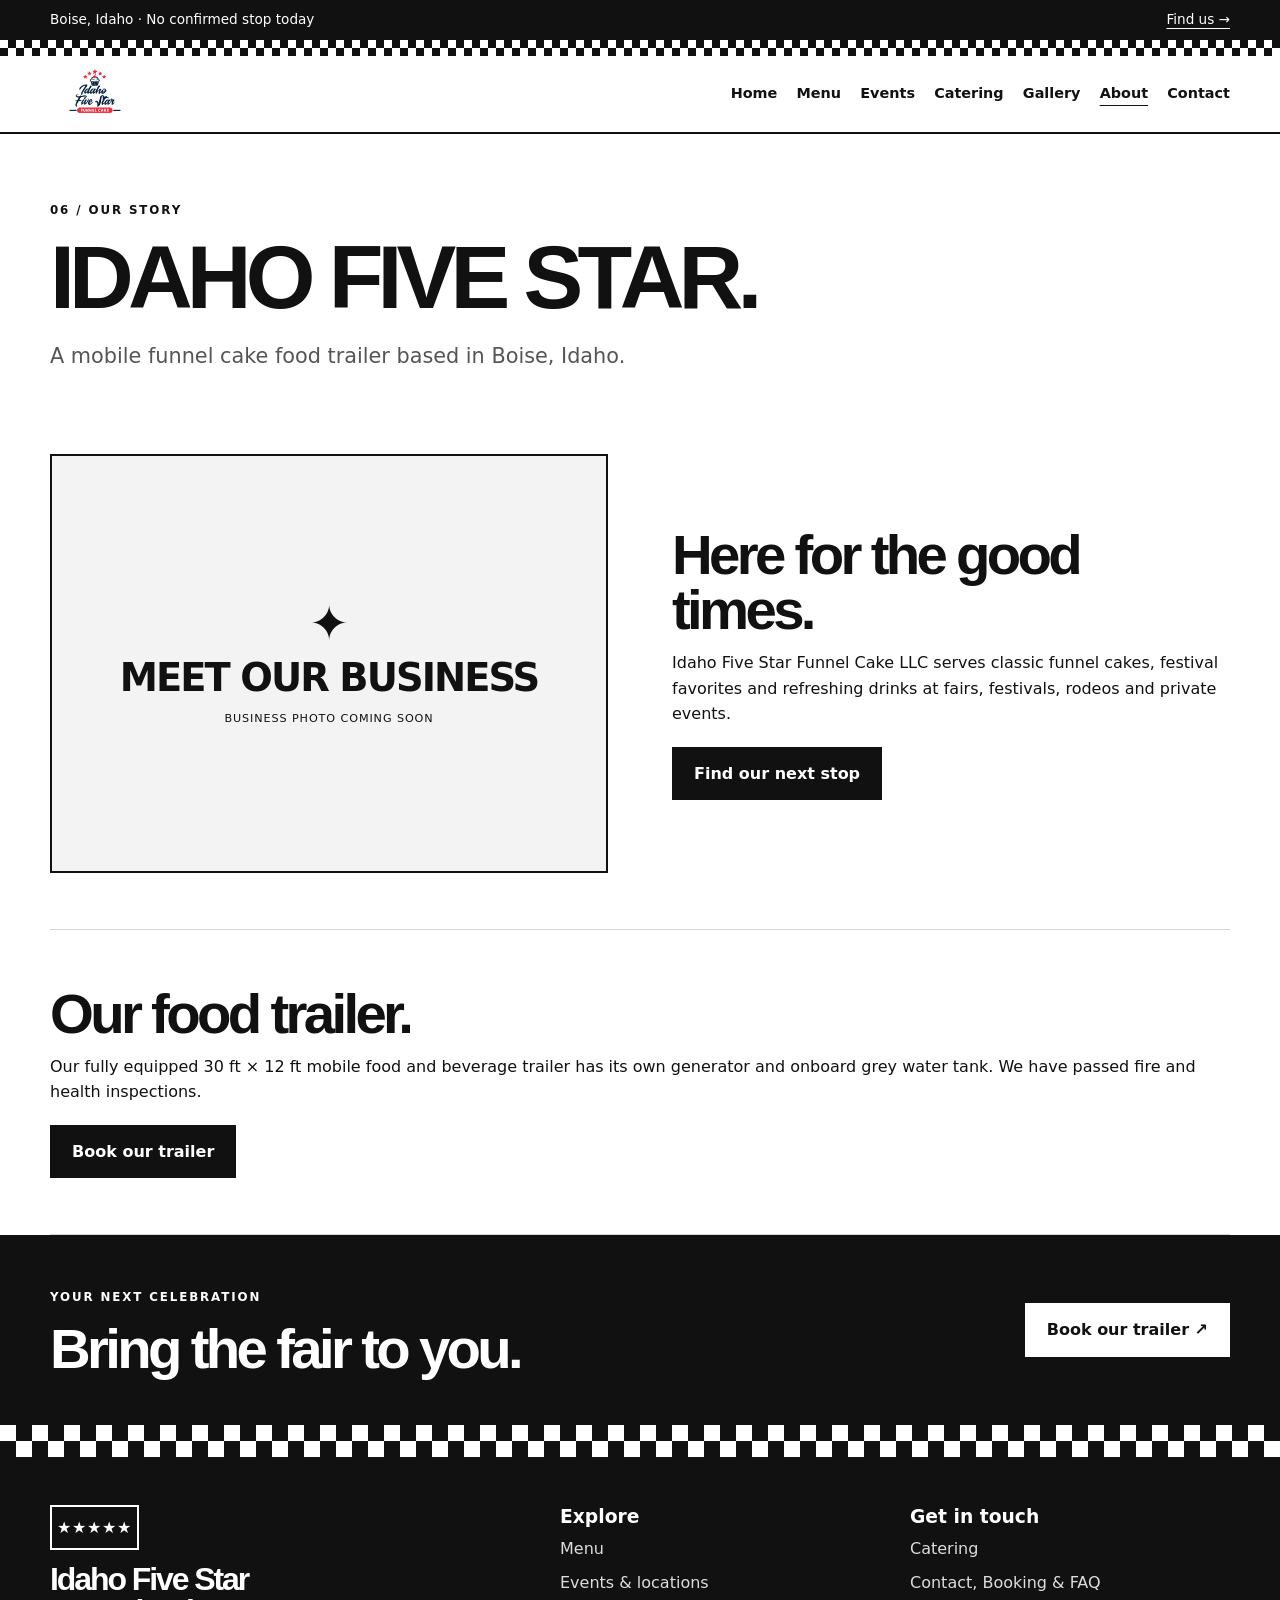
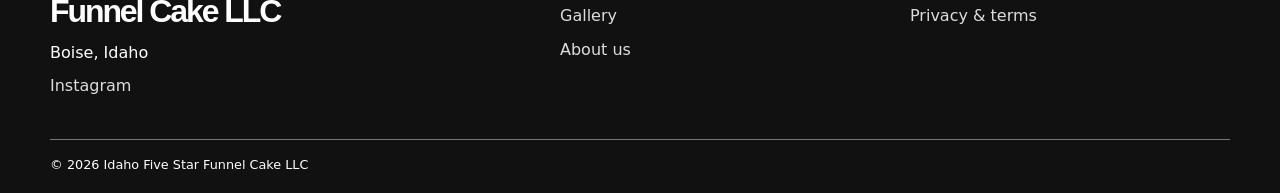
==== commit a9194bc1: "Standardize seven-link navigation and use Contact only" ====
--- a/about/index.html
+++ b/about/index.html
@@ -27,13 +27,13 @@
                 <a class="brand" href=".././"><span class="mark">★★★★★</span><span><small>IDAHO FIVE STAR</small><strong>FUNNEL CAKE</strong></span></a>
                 <button class="nav-toggle" aria-controls="nav" aria-expanded="false">Menu ☰</button>
                 <nav id="nav" aria-label="Main navigation">
-                    <a   href=".././">Home</a>
-                    <a   href="../menu/">Menu</a>
-                    <a   href="../events/">Events</a>
-                    <a   href="../catering/">Catering</a>
-                    <a   href="../gallery/">Gallery</a>
-                    <a aria-current="page"  href="../about/">About</a>
-                    <a   href="../contact/">Contact &amp; Booking</a>
+                    <a href=".././">Home</a>
+                    <a href="../menu/">Menu</a>
+                    <a href="../events/">Events</a>
+                    <a href="../catering/">Catering</a>
+                    <a href="../gallery/">Gallery</a>
+                    <a href="../about/" aria-current="page">About</a>
+                    <a href="../contact/">Contact</a>
                 </nav>
             </div>
         </header>
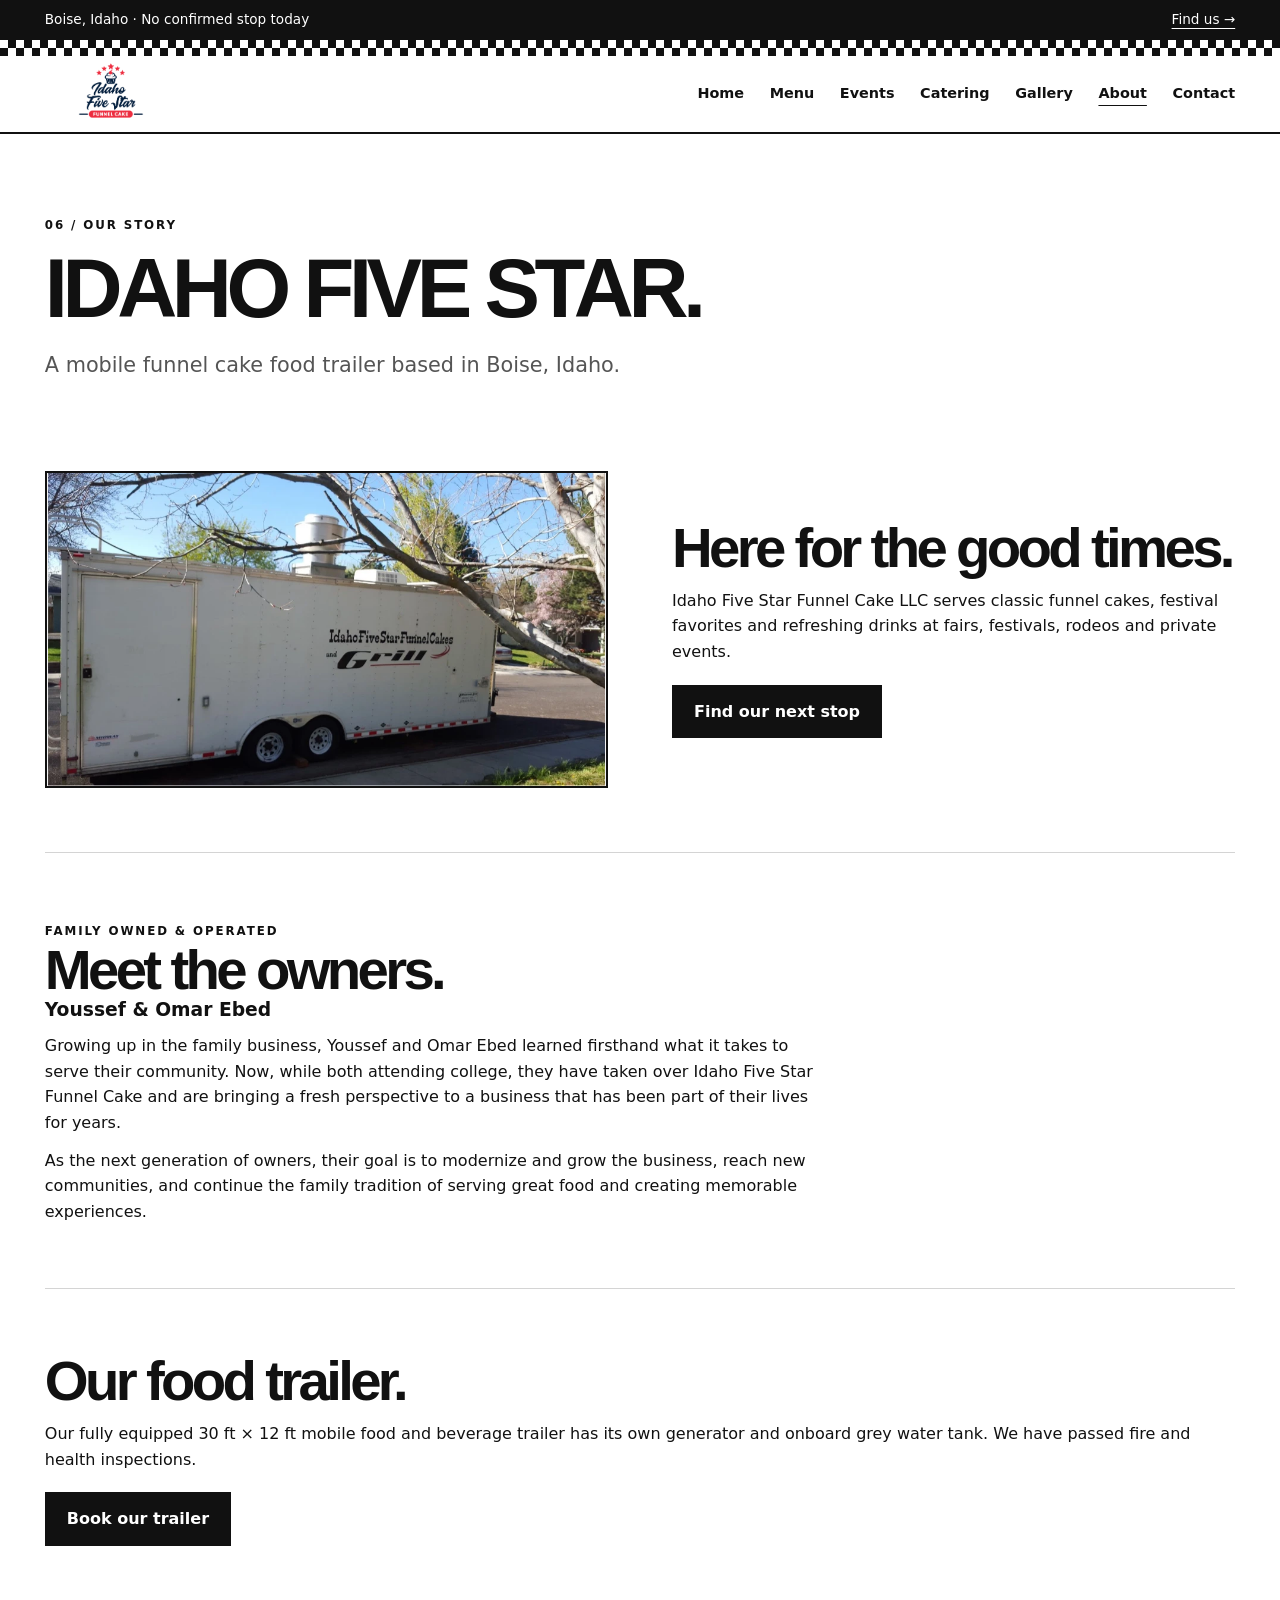
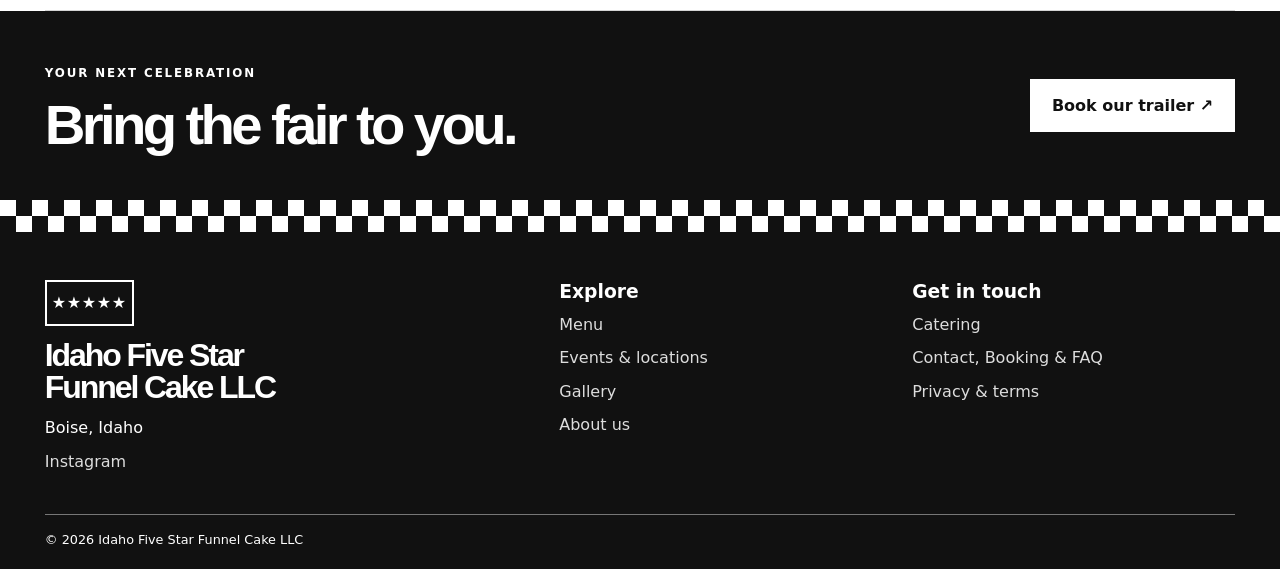
==== commit 8960bcce: "Add family-owned business story and meet the owners section" ====
--- a/about/index.html
+++ b/about/index.html
@@ -56,6 +56,15 @@
                 </div>
             </section>
             <section class="wrap section">
+                <span class="eyebrow">Family owned &amp; operated</span>
+                <h2>Meet the owners.</h2>
+                <div class="prose">
+                    <h3>Youssef &amp; Omar Ebed</h3>
+                    <p>Growing up in the family business, Youssef and Omar Ebed learned firsthand what it takes to serve their community. Now, while both attending college, they have taken over Idaho Five Star Funnel Cake and are bringing a fresh perspective to a business that has been part of their lives for years.</p>
+                    <p>As the next generation of owners, their goal is to modernize and grow the business, reach new communities, and continue the family tradition of serving great food and creating memorable experiences.</p>
+                </div>
+            </section>
+            <section class="wrap section">
                 <h2>Our food trailer.</h2>
                 <p>Our fully equipped 30 ft × 12 ft mobile food and beverage trailer has its own generator and onboard grey water tank. We have passed fire and health inspections.</p>
                 <a class="button" href="../contact/#booking">Book our trailer</a>
--- a/assets/styles.css
+++ b/assets/styles.css
@@ -6,7 +6,8 @@
     --soft: #f3f3f3;
     --muted: #555;
     --line: #d4d4d4;
-    --max: 1180px;
+    --max: 1680px;
+    --gutter: clamp(24px, 3.5vw, 64px);
 }
 
 * {
@@ -36,7 +37,7 @@
 }
 
 h1 {
-    font-size: clamp(3.4rem,8vw,7rem);
+    font-size: clamp(3.4rem, 7vw, 8rem);
     text-transform: uppercase;
 }
 
@@ -80,7 +81,7 @@
 }
 
 .wrap {
-    width: min(var(--max),calc(100% - 48px));
+    width: min(var(--max), calc(100% - var(--gutter) - var(--gutter)));
     margin: auto;
 }
 
@@ -186,7 +187,7 @@
 }
 
 .hero {
-    padding-block: 72px;
+    padding-block: clamp(56px, 6vw, 104px);
 }
 
 .hero h1 {
@@ -306,7 +307,7 @@
 }
 
 .section {
-    padding-block: 56px;
+    padding-block: clamp(48px, 5vw, 88px);
     border-bottom: 1px solid var(--line);
 }
 
@@ -321,7 +322,7 @@
 .grid {
     display: grid;
     grid-template-columns: repeat(3,minmax(0,1fr));
-    gap: 24px;
+    gap: clamp(18px, 2vw, 32px);
     margin-top: 24px;
 }
 
@@ -353,11 +354,11 @@
 }
 
 .intro {
-    padding-block: 62px 25px;
+    padding-block: clamp(56px, 6vw, 96px) 25px;
 }
 
 .intro h1 {
-    font-size: clamp(3rem,7vw,5.8rem);
+    font-size: clamp(3rem, 6.5vw, 7rem);
     margin-top: 12px;
 }
 
@@ -744,16 +745,14 @@
 /* Official logo, illustrative menu photos and text-only drinks dropdown. */
 
 .brand-logo {
-    width: 100px;
-    height: 60px;
     object-fit: contain;
 }
 
 .hero .photo.logo-hero {
     background: transparent;
-    width: min(100%,280px);
+    width: min(100%, 520px);
     aspect-ratio: 1/1;
-    max-height: 280px;
+    max-height: 520px;
     justify-self: center;
     border: 0;
     outline: 0;
@@ -820,14 +819,11 @@
 }
 
 @media(max-width:650px) {
-    .brand-logo {
-        width: 85px;
-        height: 50px;
-    }
+
 
     .hero .photo.logo-hero {
-        width: min(100%,190px);
-        max-height: 190px;
+        width: min(100%,300px);
+        max-height: 300px;
         aspect-ratio: 1/1;
     }
 
@@ -846,17 +842,34 @@
 /* Prevent intrinsic image dimensions from expanding the navigation header. */
 
 .nav-wrap .brand:has(.brand-logo) {
-    width: 90px;
+    position: relative;
+    width: 132px;
     height: 60px;
-    flex: 0 0 90px;
+    flex: 0 0 132px;
 }
 
 .nav-wrap .brand img.brand-logo {
-    width: 90px!important;
-    height: 60px!important;
-    max-width: 90px!important;
-    max-height: 60px!important;
+    position: absolute;
+    left: 0;
+    top: 50%;
+    transform: translateY(-50%);
+    width: 132px;
+    height: 74px;
+    max-width: none;
+    max-height: none;
     object-fit: contain;
+}
+
+@media (max-width: 650px) {
+    .nav-wrap .brand:has(.brand-logo) {
+        width: 116px;
+        flex-basis: 116px;
+    }
+
+    .nav-wrap .brand img.brand-logo {
+        width: 116px;
+        height: 72px;
+    }
 }
 
 .nav-wrap {
@@ -866,3 +879,36 @@
 .nav-wrap nav {
     flex-shrink: 1;
 }
+
+/* Show the entire trailer within its photo box, without cropping. */
+.photo[data-photo="trailer"],
+.photo[data-photo="about"],
+.photo[data-photo="catering"] {
+    aspect-ratio: 16 / 9;
+    background: var(--soft);
+}
+
+.photo[data-photo="trailer"] img,
+.photo[data-photo="about"] img,
+.photo[data-photo="catering"] img {
+    object-fit: contain;
+}
+
+.gallery-btn img {
+    aspect-ratio: 16 / 9;
+    object-fit: contain;
+    background: var(--soft);
+}
+
+/* Wide desktop layout; the navigation height and mobile breakpoints remain unchanged. */
+@media (min-width: 1051px) {
+    header .nav-wrap,
+    .top .wrap {
+        width: calc(100% - var(--gutter) - var(--gutter));
+        max-width: none;
+    }
+
+    .nav-wrap nav {
+        gap: clamp(16px, 2vw, 32px);
+    }
+}
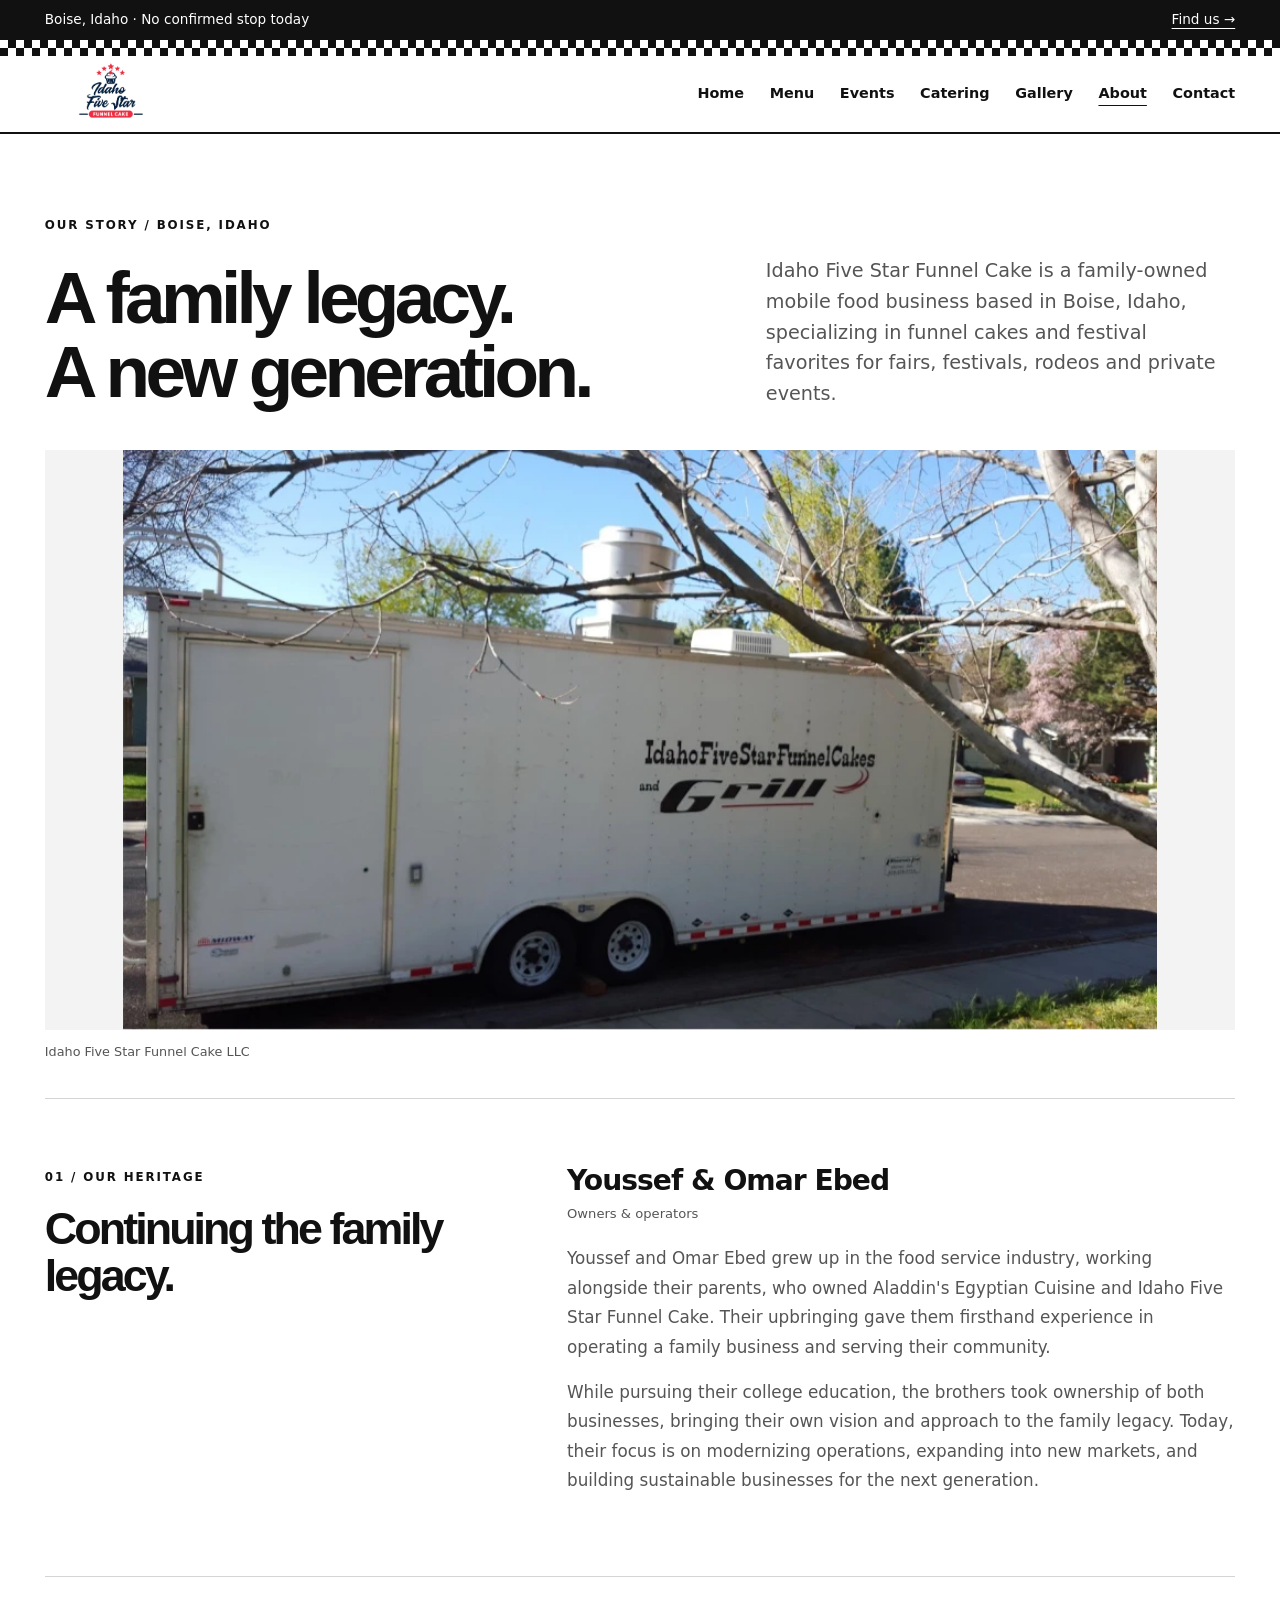
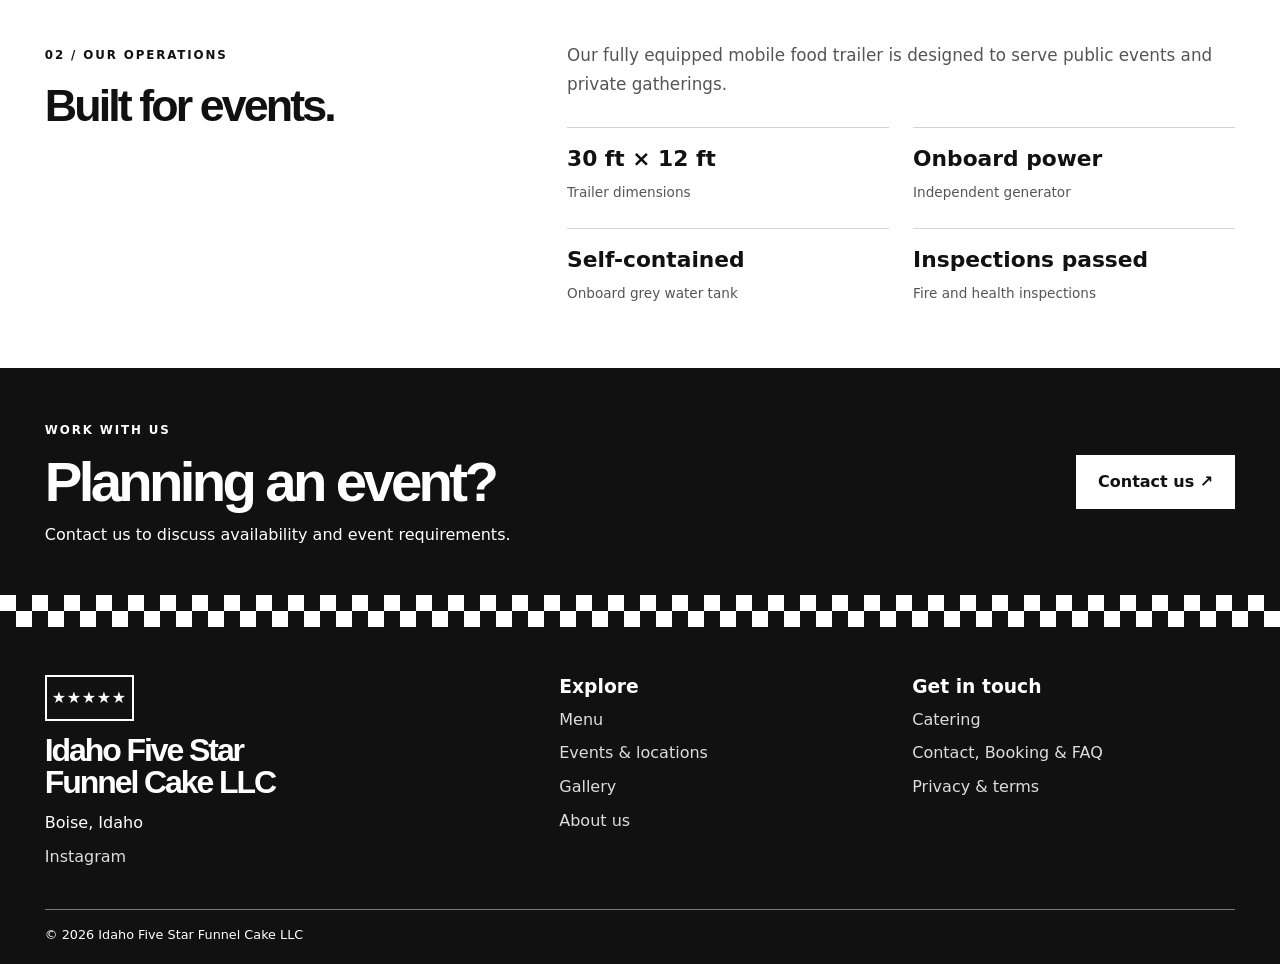
==== commit a899dfaa: "Redesign About page and document Ebed family business heritage" ====
--- a/about/index.html
+++ b/about/index.html
@@ -37,45 +37,53 @@
                 </nav>
             </div>
         </header>
-        <main id="main">
-            <section class="intro wrap">
-                <span class="eyebrow">06 / Our story</span>
-                <h1>Idaho Five Star.</h1>
-                <p class="lead">A mobile funnel cake food trailer based in Boise, Idaho.</p>
+        <main id="main" class="about-page">
+            <section class="wrap about-intro">
+                <span class="eyebrow">Our story / Boise, Idaho</span>
+                <div class="about-intro-grid">
+                    <h1>A family legacy.<br>A new generation.</h1>
+                    <p class="about-lead">Idaho Five Star Funnel Cake is a family-owned mobile food business based in Boise, Idaho, specializing in funnel cakes and festival favorites for fairs, festivals, rodeos and private events.</p>
+                </div>
+                <figure class="about-trailer">
+                    <img src="../assets/images/trailer-side.webp" alt="Idaho Five Star Funnel Cake food trailer">
+                    <figcaption>Idaho Five Star Funnel Cake LLC</figcaption>
+                </figure>
             </section>
-            <section class="wrap section split">
-                <div class="photo" data-photo="about">
-                    <span aria-hidden="true">✦</span>
-                    <strong>MEET OUR BUSINESS</strong>
-                    <small>Business photo coming soon</small>
+            <section class="wrap about-section" aria-labelledby="owners-heading">
+                <div>
+                    <span class="eyebrow">01 / Our heritage</span>
+                    <h2 id="owners-heading">Continuing the family legacy.</h2>
                 </div>
-                <div>
-                    <h2>Here for the good times.</h2>
-                    <p>Idaho Five Star Funnel Cake LLC serves classic funnel cakes, festival favorites and refreshing drinks at fairs, festivals, rodeos and private events.</p>
-                    <a class="button" href="../events/">Find our next stop</a>
+                <div class="about-story">
+                    <h3>Youssef &amp; Omar Ebed</h3>
+                    <span class="about-role">Owners &amp; operators</span>
+                    <p>Youssef and Omar Ebed grew up in the food service industry, working alongside their parents, who owned Aladdin's Egyptian Cuisine and Idaho Five Star Funnel Cake. Their upbringing gave them firsthand experience in operating a family business and serving their community.</p>
+                    <p>While pursuing their college education, the brothers took ownership of both businesses, bringing their own vision and approach to the family legacy. Today, their focus is on modernizing operations, expanding into new markets, and building sustainable businesses for the next generation.</p>
                 </div>
             </section>
-            <section class="wrap section">
-                <span class="eyebrow">Family owned &amp; operated</span>
-                <h2>Meet the owners.</h2>
-                <div class="prose">
-                    <h3>Youssef &amp; Omar Ebed</h3>
-                    <p>Growing up in the family business, Youssef and Omar Ebed learned firsthand what it takes to serve their community. Now, while both attending college, they have taken over Idaho Five Star Funnel Cake and are bringing a fresh perspective to a business that has been part of their lives for years.</p>
-                    <p>As the next generation of owners, their goal is to modernize and grow the business, reach new communities, and continue the family tradition of serving great food and creating memorable experiences.</p>
+            <section class="wrap about-section" aria-labelledby="operations-heading">
+                <div>
+                    <span class="eyebrow">02 / Our operations</span>
+                    <h2 id="operations-heading">Built for events.</h2>
                 </div>
-            </section>
-            <section class="wrap section">
-                <h2>Our food trailer.</h2>
-                <p>Our fully equipped 30 ft × 12 ft mobile food and beverage trailer has its own generator and onboard grey water tank. We have passed fire and health inspections.</p>
-                <a class="button" href="../contact/#booking">Book our trailer</a>
+                <div class="about-story">
+                    <p>Our fully equipped mobile food trailer is designed to serve public events and private gatherings.</p>
+                    <dl class="about-facts">
+                        <div><dt>30 ft × 12 ft</dt><dd>Trailer dimensions</dd></div>
+                        <div><dt>Onboard power</dt><dd>Independent generator</dd></div>
+                        <div><dt>Self-contained</dt><dd>Onboard grey water tank</dd></div>
+                        <div><dt>Inspections passed</dt><dd>Fire and health inspections</dd></div>
+                    </dl>
+                </div>
             </section>
             <section class="cta">
                 <div class="wrap between">
                     <div>
-                        <span class="eyebrow">Your next celebration</span>
-                        <h2>Bring the fair to you.</h2>
+                        <span class="eyebrow">Work with us</span>
+                        <h2>Planning an event?</h2>
+                        <p>Contact us to discuss availability and event requirements.</p>
                     </div>
-                    <a class="button white" href="../contact/#booking">Book our trailer ↗</a>
+                    <a class="button white" href="../contact/#booking">Contact us ↗</a>
                 </div>
             </section>
         </main>
--- a/assets/styles.css
+++ b/assets/styles.css
@@ -912,3 +912,116 @@
         gap: clamp(16px, 2vw, 32px);
     }
 }
+
+/* About page — editorial layout, scoped to this page. */
+.about-page .about-intro {
+    padding-block: clamp(48px, 6vw, 100px) 36px;
+}
+
+.about-intro-grid {
+    display: grid;
+    grid-template-columns: minmax(0, 1.4fr) minmax(0, 1fr);
+    align-items: end;
+    gap: clamp(28px, 5vw, 88px);
+    margin: 20px 0 40px;
+}
+
+.about-page h1 {
+    font-size: clamp(2.8rem, 5.7vw, 6.4rem);
+    text-transform: none;
+    line-height: 1.02;
+}
+
+.about-lead {
+    font-size: clamp(1.05rem, 1.5vw, 1.35rem);
+    color: var(--muted);
+    max-width: 46ch;
+    margin: 0;
+}
+
+.about-trailer img {
+    width: 100%;
+    height: auto;
+    max-height: 580px;
+    object-fit: contain;
+    background: var(--soft);
+}
+
+.about-trailer figcaption {
+    margin-top: 12px;
+    color: var(--muted);
+    font-size: .8rem;
+}
+
+.about-section {
+    display: grid;
+    grid-template-columns: minmax(0, 1fr) minmax(0, 1.5fr);
+    gap: clamp(28px, 6vw, 100px);
+    padding-block: clamp(40px, 5vw, 80px);
+    border-top: 1px solid var(--line);
+}
+
+.about-section h2 {
+    margin-top: 16px;
+    font-size: clamp(2rem, 3.5vw, 3.8rem);
+    line-height: 1.05;
+}
+
+.about-story {
+    max-width: 72ch;
+}
+
+.about-story h3 {
+    font-size: clamp(1.4rem, 2.2vw, 2rem);
+    letter-spacing: -.035em;
+}
+
+.about-role {
+    display: block;
+    color: var(--muted);
+    font-size: .82rem;
+    margin: 5px 0 20px;
+}
+
+.about-story p {
+    color: var(--muted);
+    margin-top: 0;
+    margin-bottom: 16px;
+    font-size: 1.05rem;
+    line-height: 1.75;
+}
+
+.about-facts {
+    display: grid;
+    grid-template-columns: repeat(2, minmax(0, 1fr));
+    gap: 24px;
+    margin: 28px 0 0;
+}
+
+.about-facts > div {
+    border-top: 1px solid var(--line);
+    padding-top: 14px;
+}
+
+.about-facts dt {
+    font-size: clamp(1rem, 1.7vw, 1.4rem);
+    font-weight: 800;
+}
+
+.about-facts dd {
+    margin: 5px 0 0;
+    font-size: .85rem;
+    color: var(--muted);
+}
+
+@media (max-width: 760px) {
+    .about-intro-grid,
+    .about-section {
+        grid-template-columns: 1fr;
+        gap: 24px;
+    }
+
+    .about-intro-grid {
+        margin-bottom: 28px;
+    }
+}
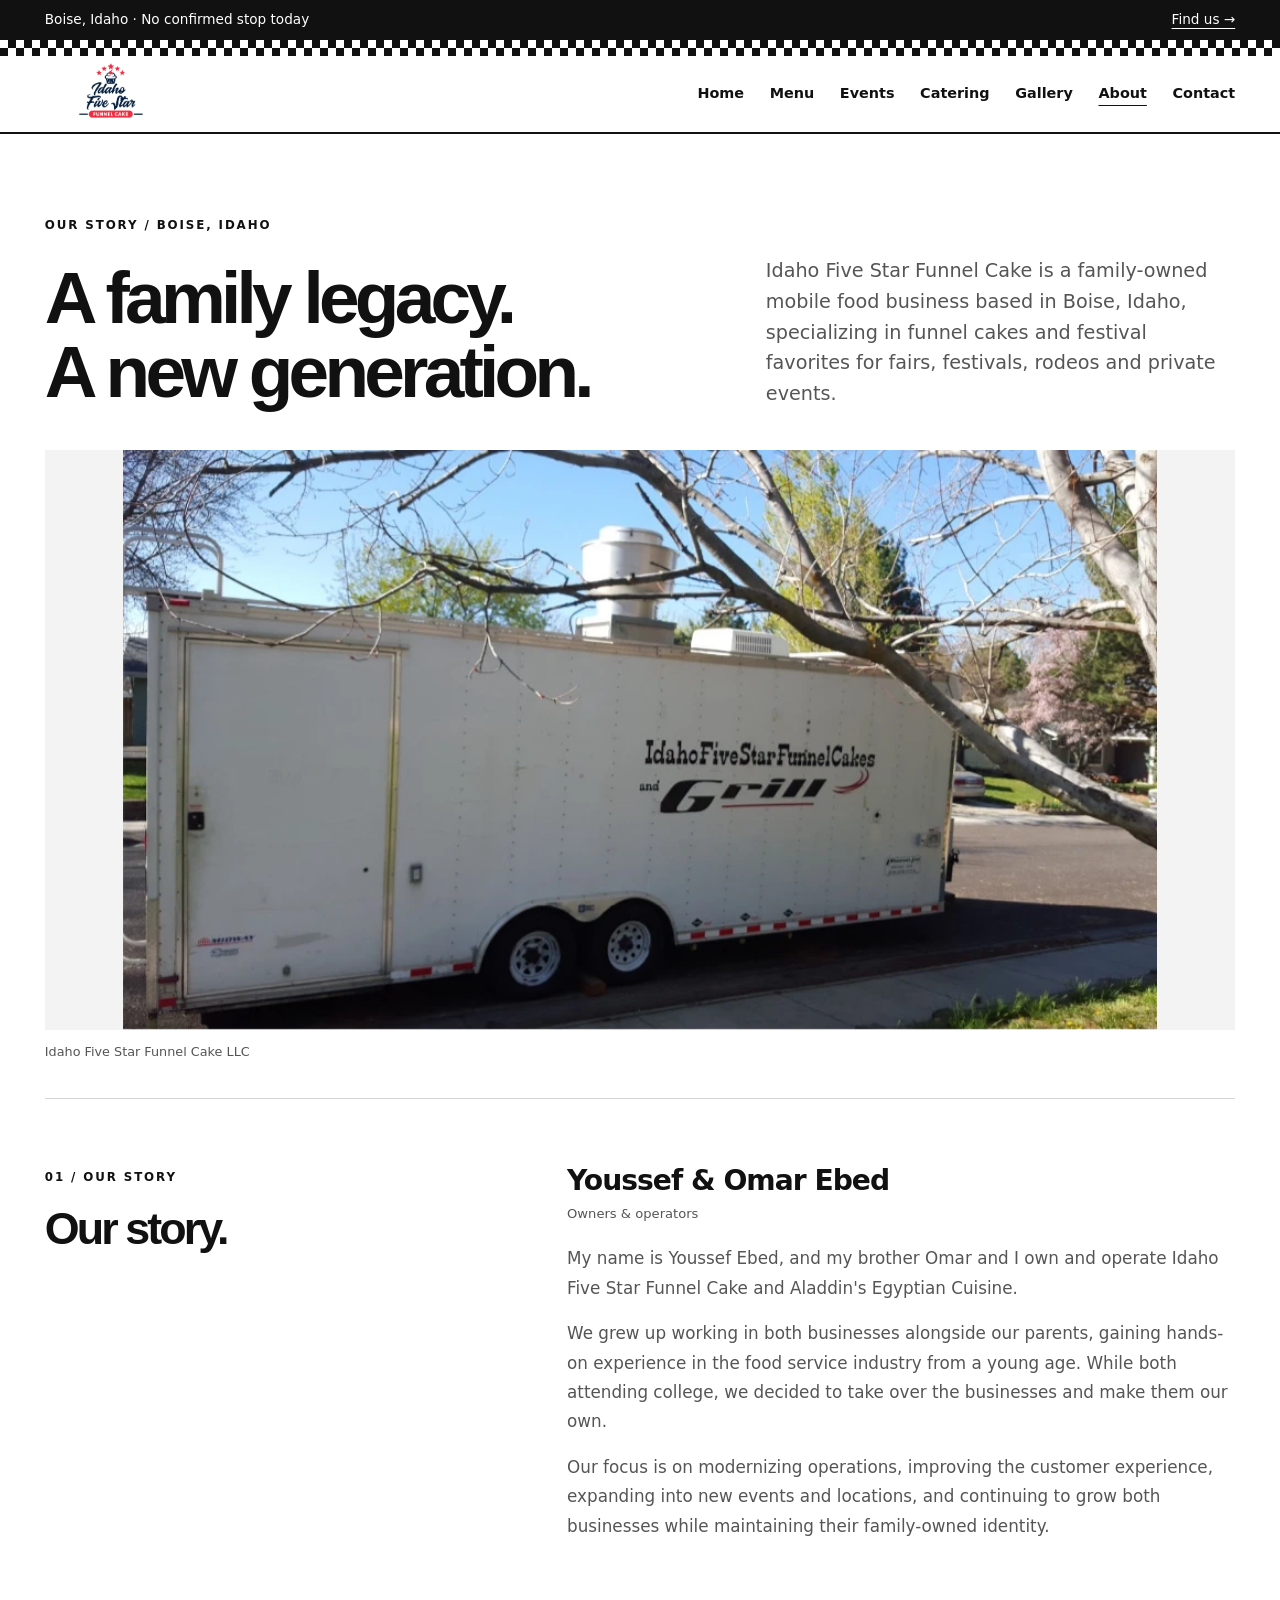
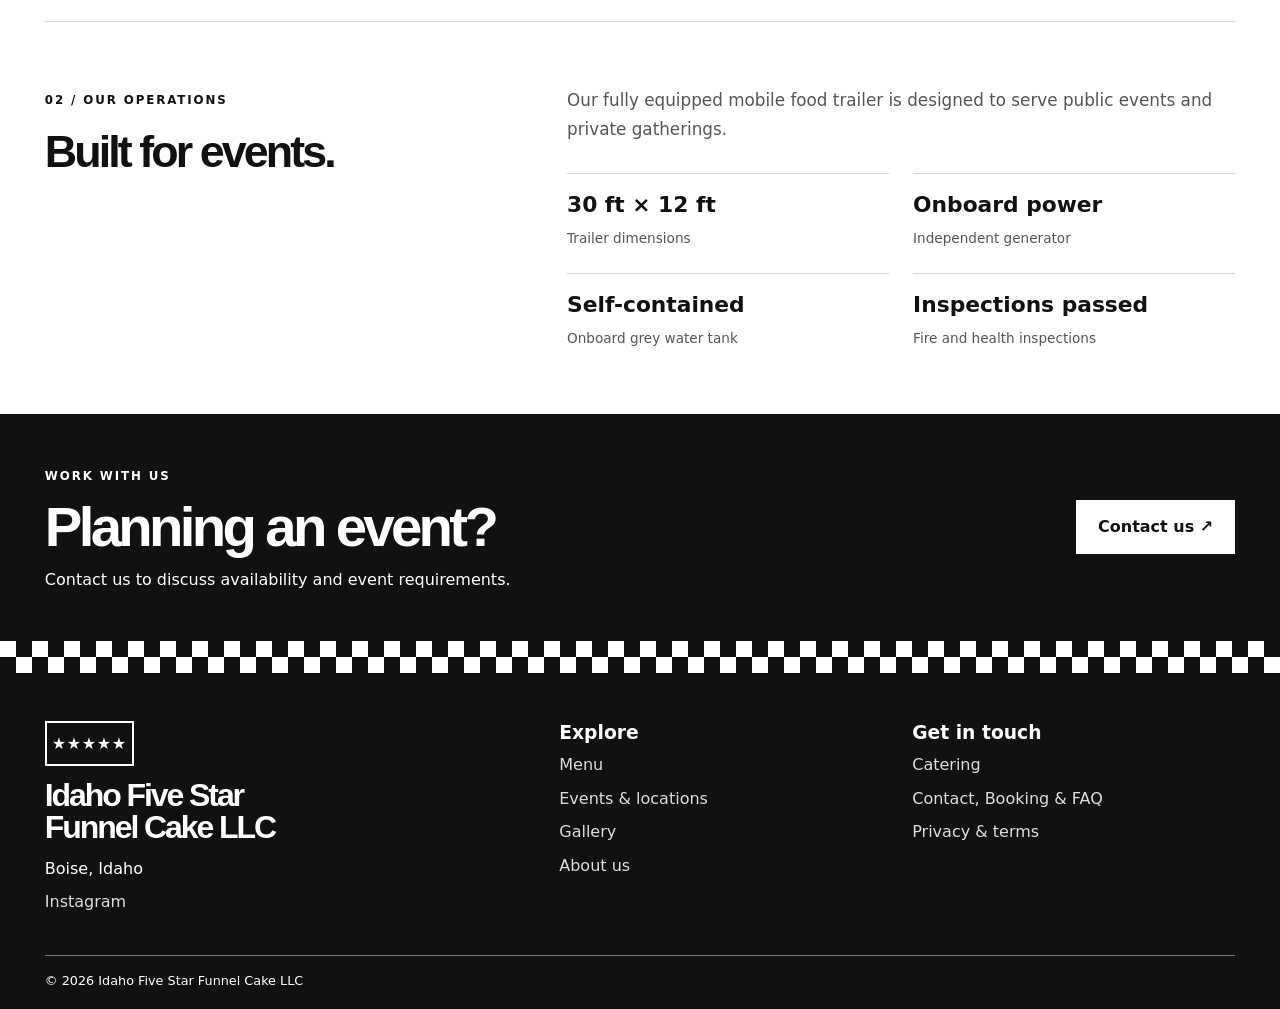
==== commit 346e0912: "Use approved first-person family ownership story" ====
--- a/about/index.html
+++ b/about/index.html
@@ -51,14 +51,15 @@
             </section>
             <section class="wrap about-section" aria-labelledby="owners-heading">
                 <div>
-                    <span class="eyebrow">01 / Our heritage</span>
-                    <h2 id="owners-heading">Continuing the family legacy.</h2>
+                    <span class="eyebrow">01 / Our story</span>
+                    <h2 id="owners-heading">Our story.</h2>
                 </div>
                 <div class="about-story">
                     <h3>Youssef &amp; Omar Ebed</h3>
                     <span class="about-role">Owners &amp; operators</span>
-                    <p>Youssef and Omar Ebed grew up in the food service industry, working alongside their parents, who owned Aladdin's Egyptian Cuisine and Idaho Five Star Funnel Cake. Their upbringing gave them firsthand experience in operating a family business and serving their community.</p>
-                    <p>While pursuing their college education, the brothers took ownership of both businesses, bringing their own vision and approach to the family legacy. Today, their focus is on modernizing operations, expanding into new markets, and building sustainable businesses for the next generation.</p>
+                    <p>My name is Youssef Ebed, and my brother Omar and I own and operate Idaho Five Star Funnel Cake and Aladdin's Egyptian Cuisine.</p>
+                    <p>We grew up working in both businesses alongside our parents, gaining hands-on experience in the food service industry from a young age. While both attending college, we decided to take over the businesses and make them our own.</p>
+                    <p>Our focus is on modernizing operations, improving the customer experience, expanding into new events and locations, and continuing to grow both businesses while maintaining their family-owned identity.</p>
                 </div>
             </section>
             <section class="wrap about-section" aria-labelledby="operations-heading">
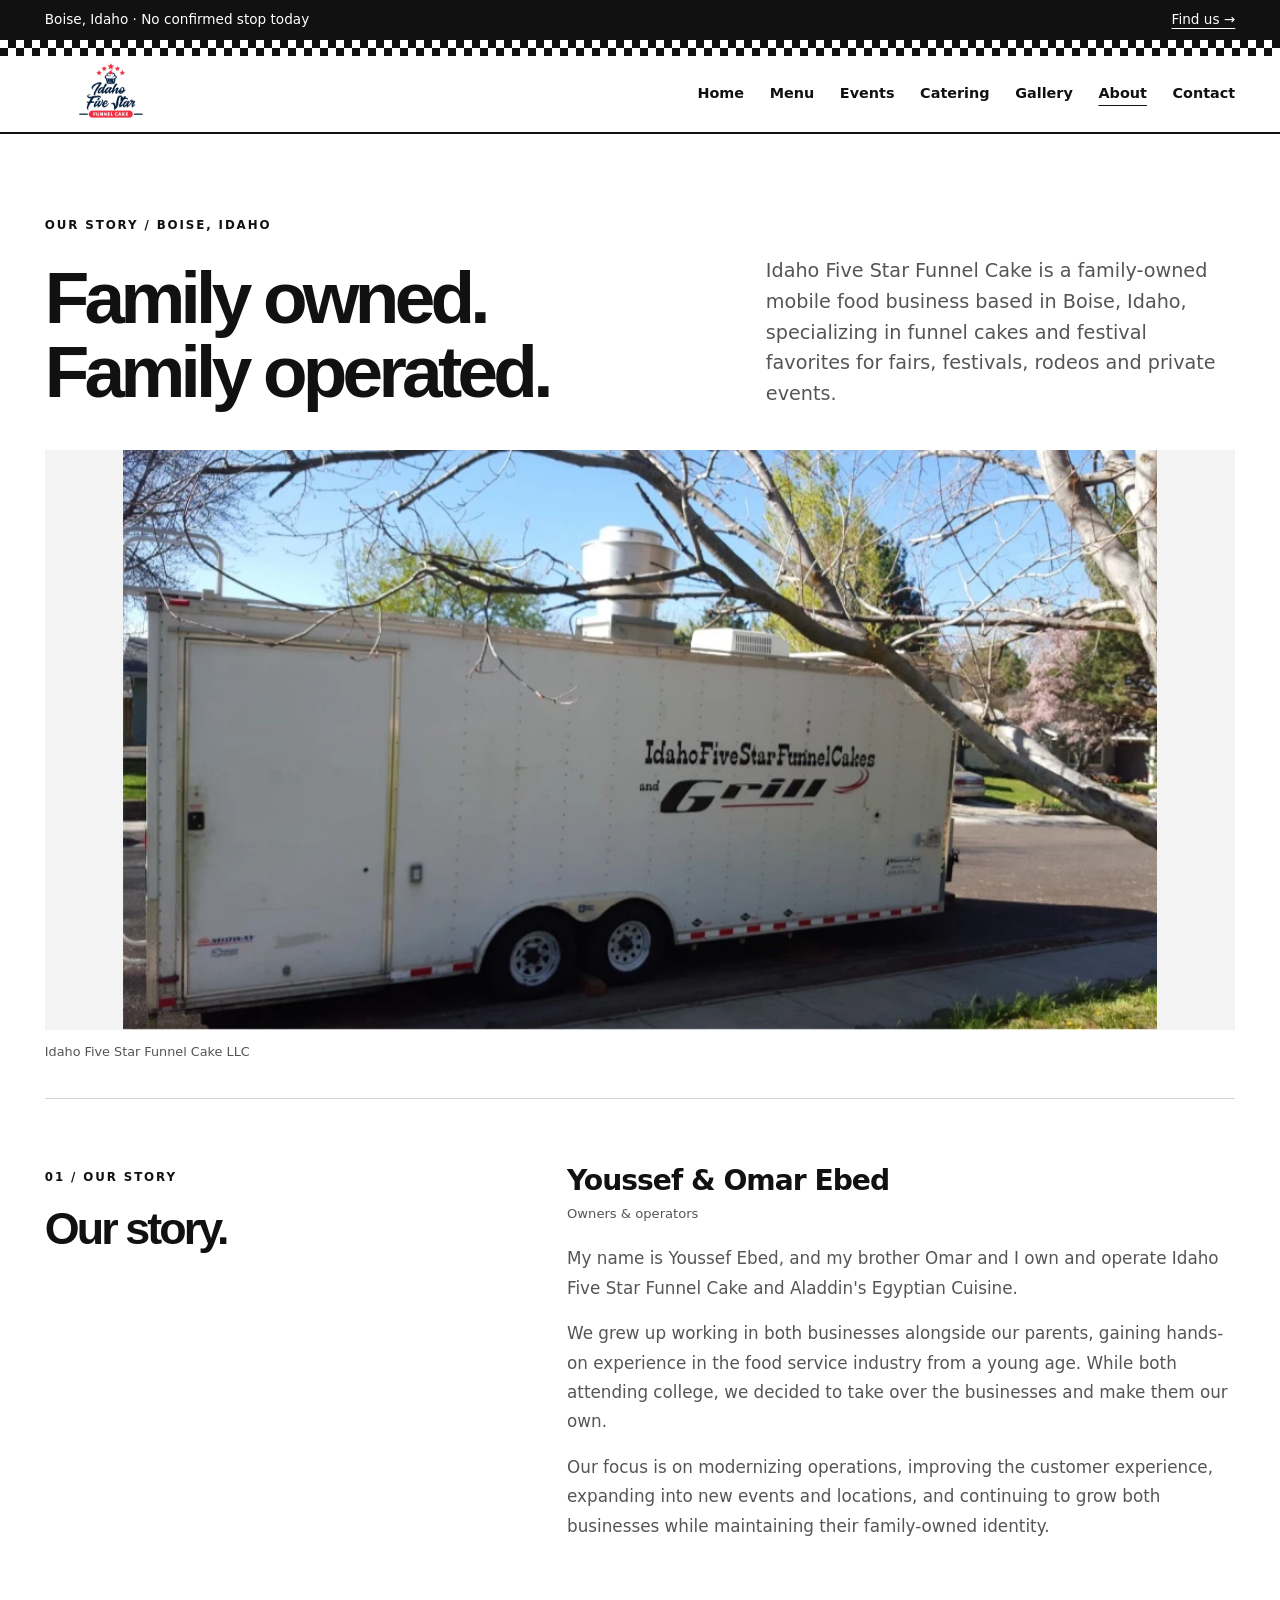
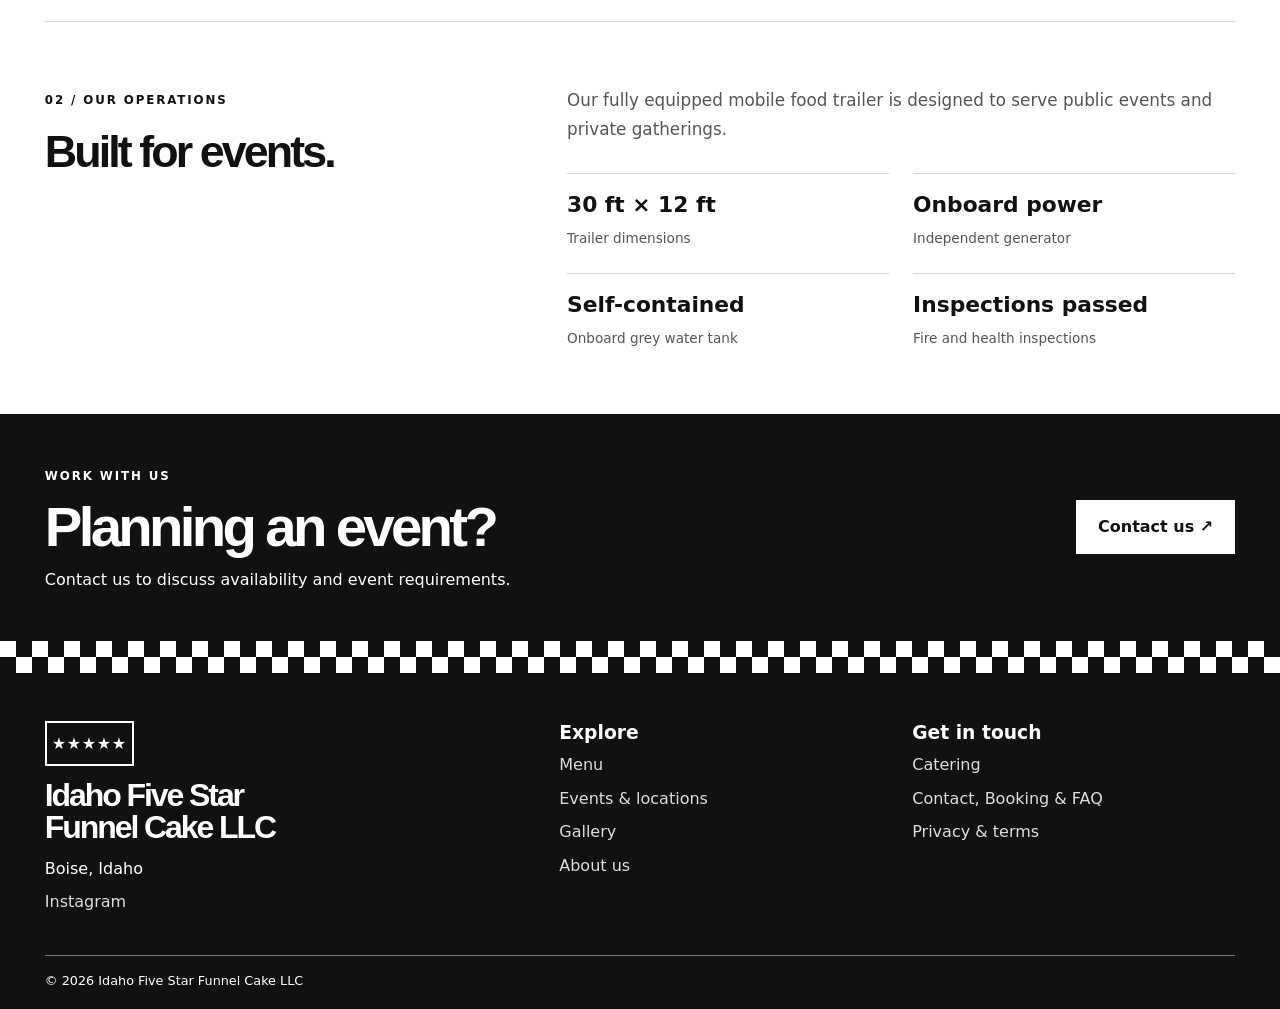
==== commit 4d13d252: "Simplify About page headline" ====
--- a/about/index.html
+++ b/about/index.html
@@ -41,7 +41,7 @@
             <section class="wrap about-intro">
                 <span class="eyebrow">Our story / Boise, Idaho</span>
                 <div class="about-intro-grid">
-                    <h1>A family legacy.<br>A new generation.</h1>
+                    <h1>Family owned.<br>Family operated.</h1>
                     <p class="about-lead">Idaho Five Star Funnel Cake is a family-owned mobile food business based in Boise, Idaho, specializing in funnel cakes and festival favorites for fairs, festivals, rodeos and private events.</p>
                 </div>
                 <figure class="about-trailer">
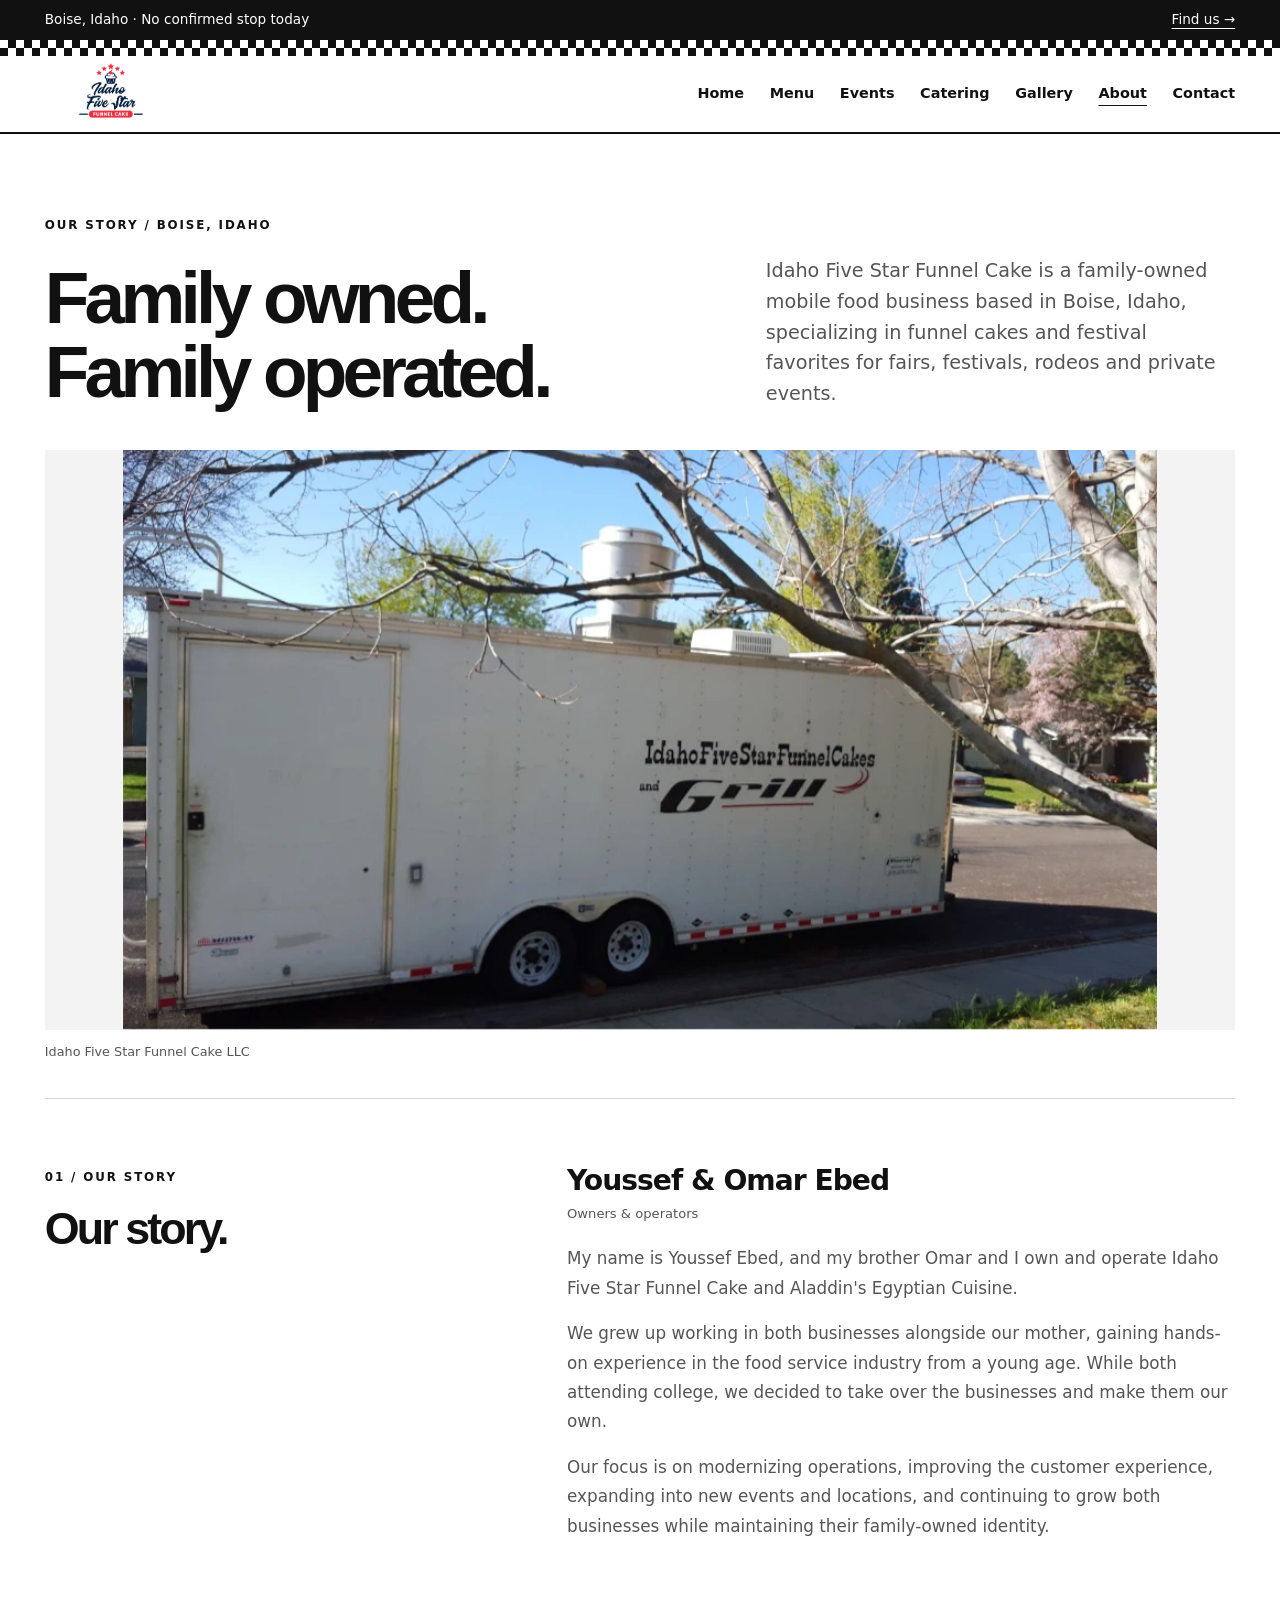
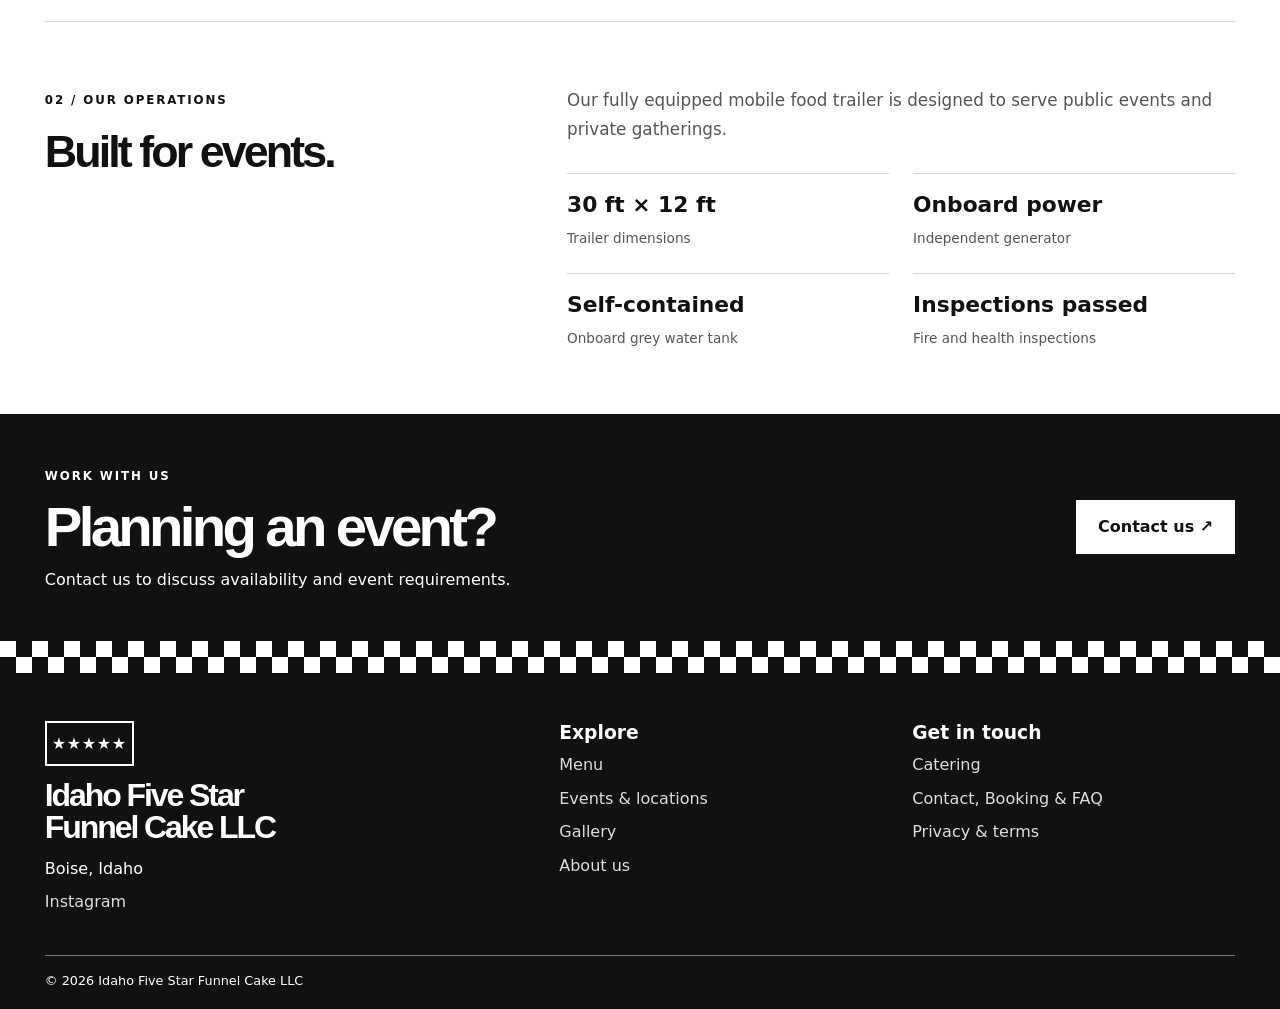
==== commit 90951210: "Credit mother in family business story" ====
--- a/about/index.html
+++ b/about/index.html
@@ -58,7 +58,7 @@
                     <h3>Youssef &amp; Omar Ebed</h3>
                     <span class="about-role">Owners &amp; operators</span>
                     <p>My name is Youssef Ebed, and my brother Omar and I own and operate Idaho Five Star Funnel Cake and Aladdin's Egyptian Cuisine.</p>
-                    <p>We grew up working in both businesses alongside our parents, gaining hands-on experience in the food service industry from a young age. While both attending college, we decided to take over the businesses and make them our own.</p>
+                    <p>We grew up working in both businesses alongside our mother, gaining hands-on experience in the food service industry from a young age. While both attending college, we decided to take over the businesses and make them our own.</p>
                     <p>Our focus is on modernizing operations, improving the customer experience, expanding into new events and locations, and continuing to grow both businesses while maintaining their family-owned identity.</p>
                 </div>
             </section>
